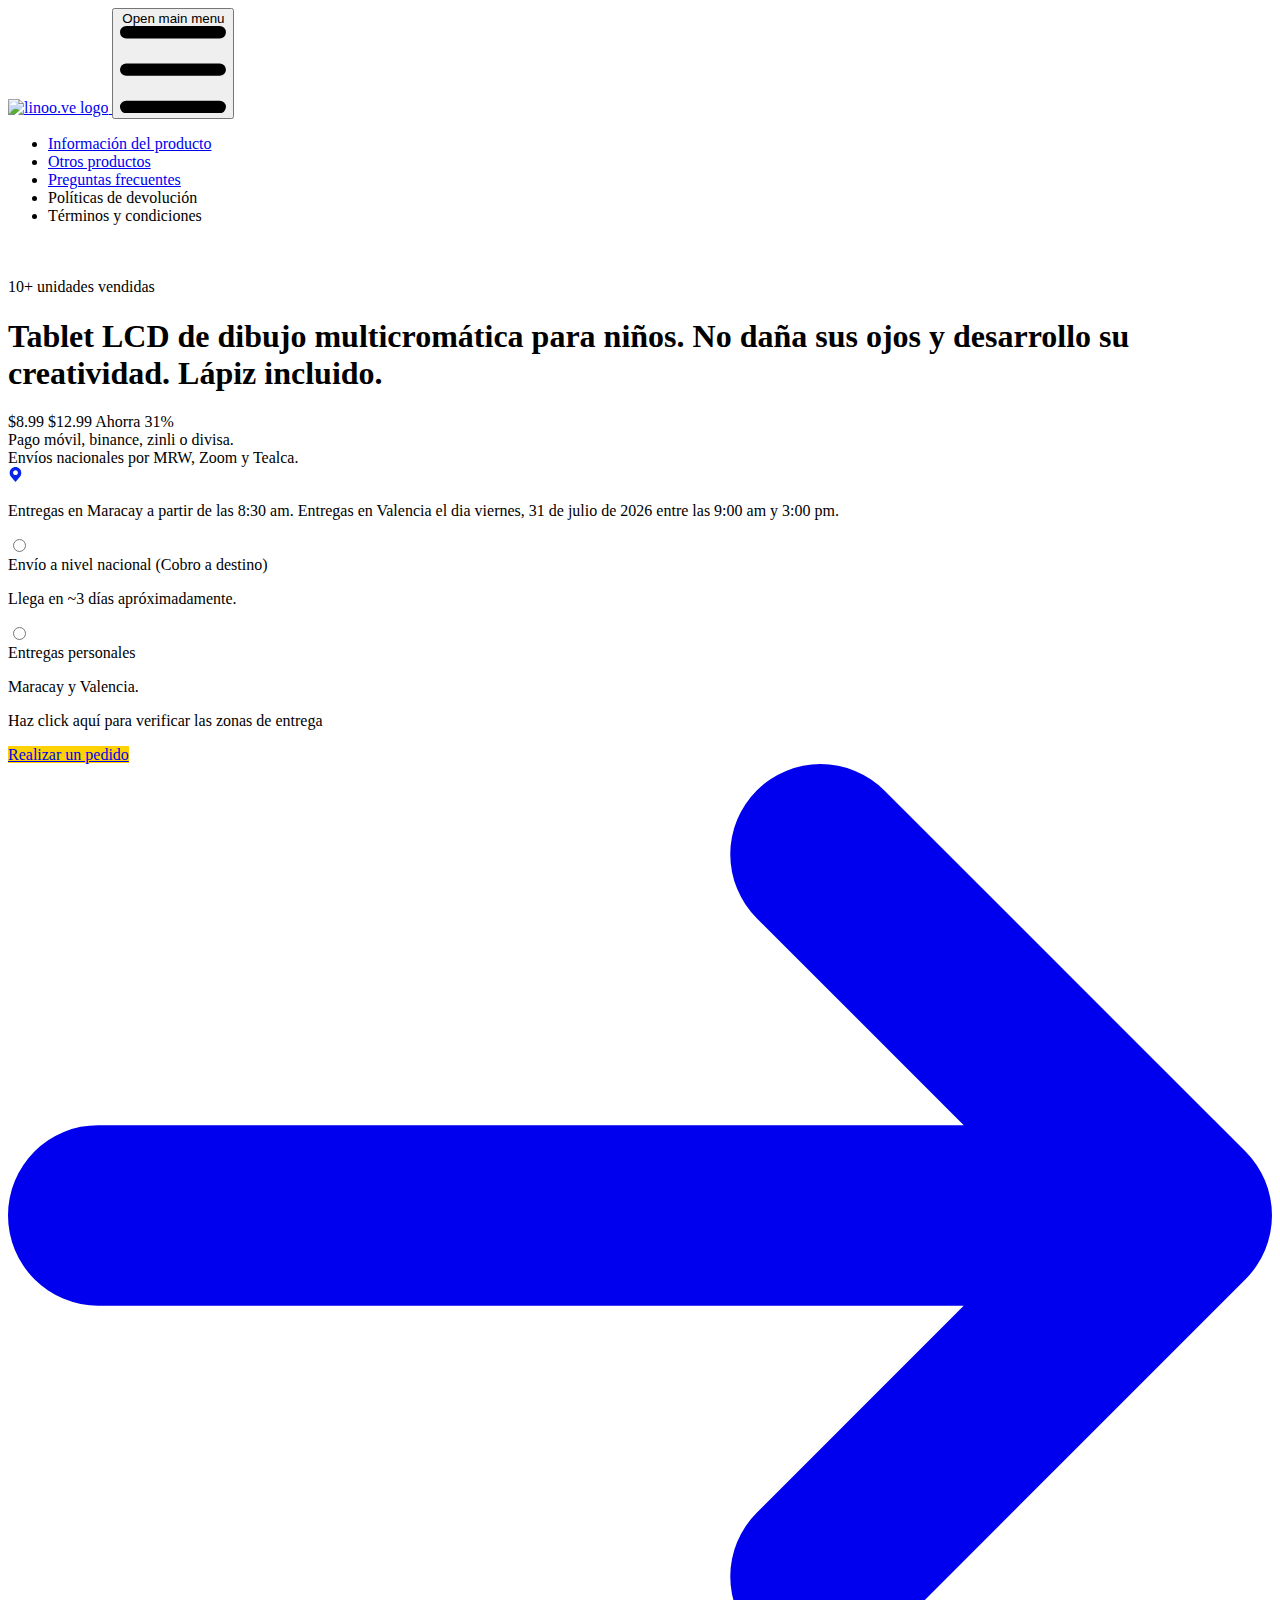
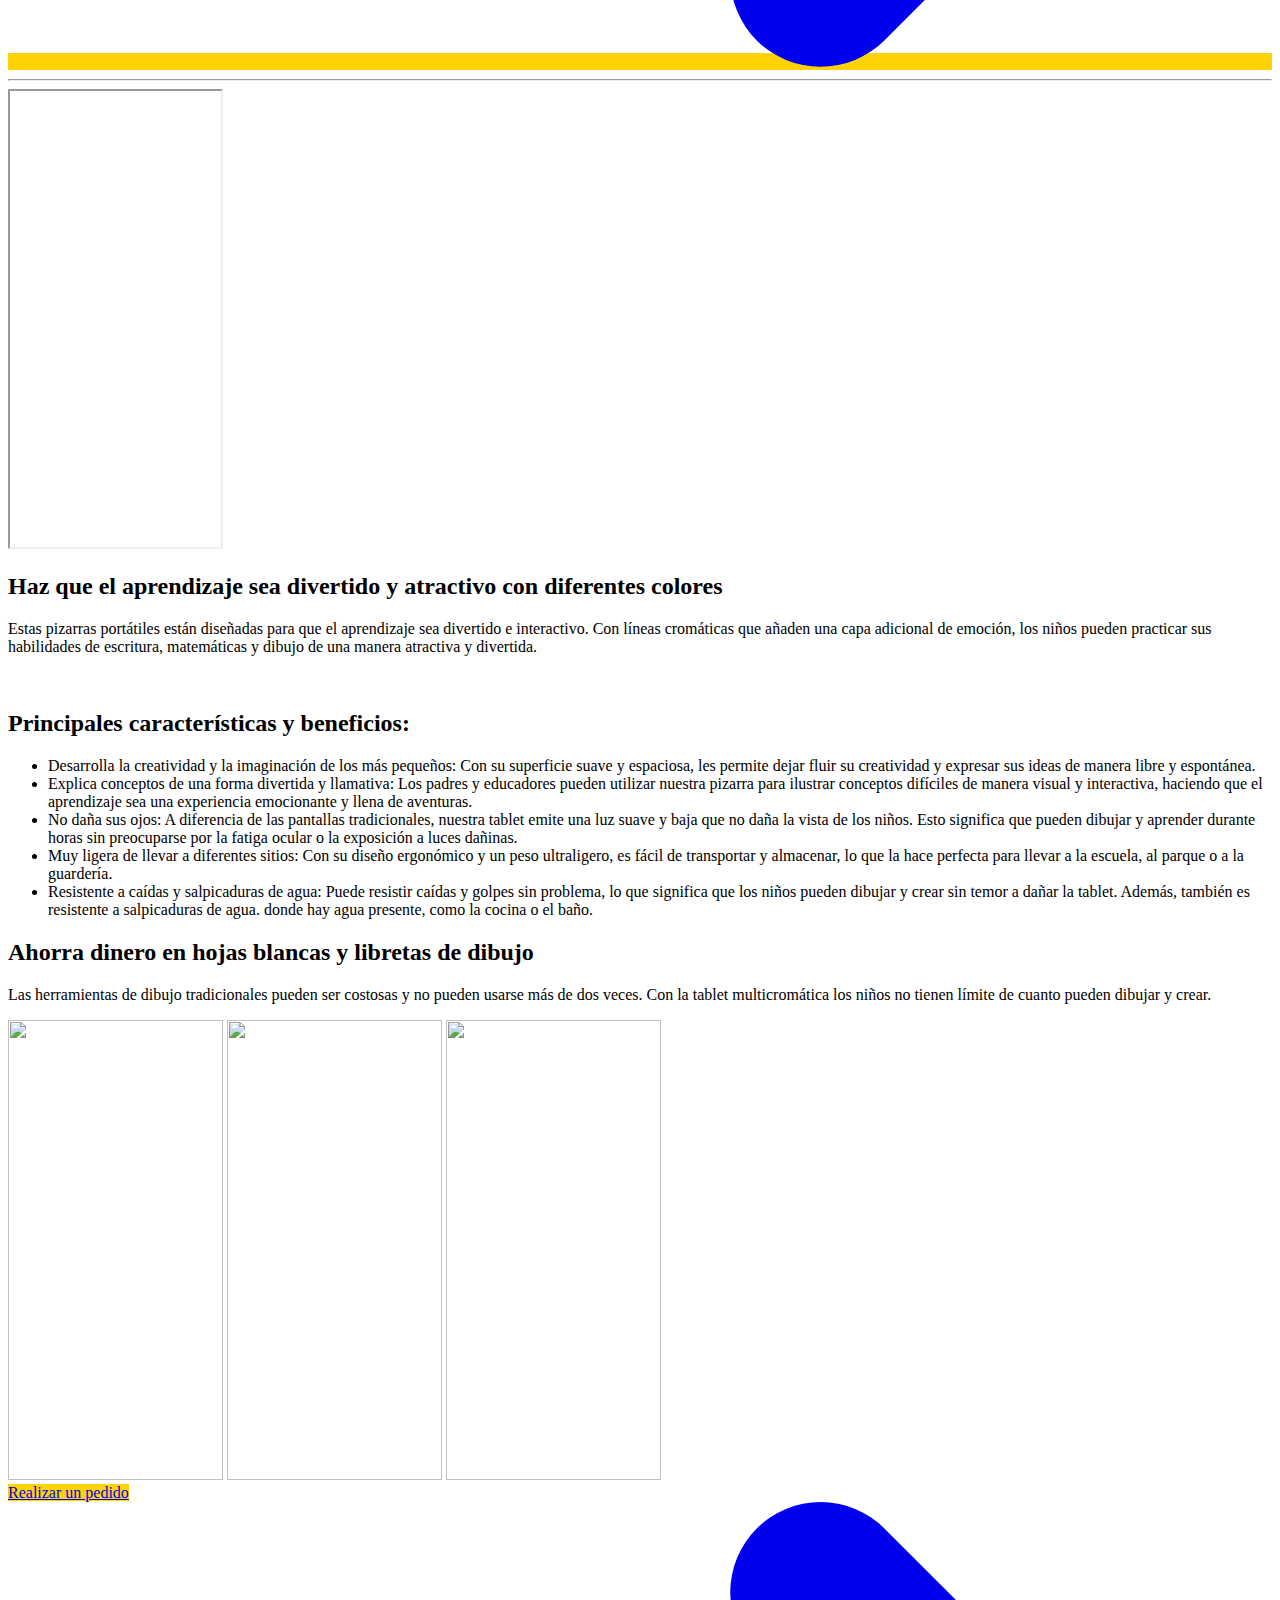
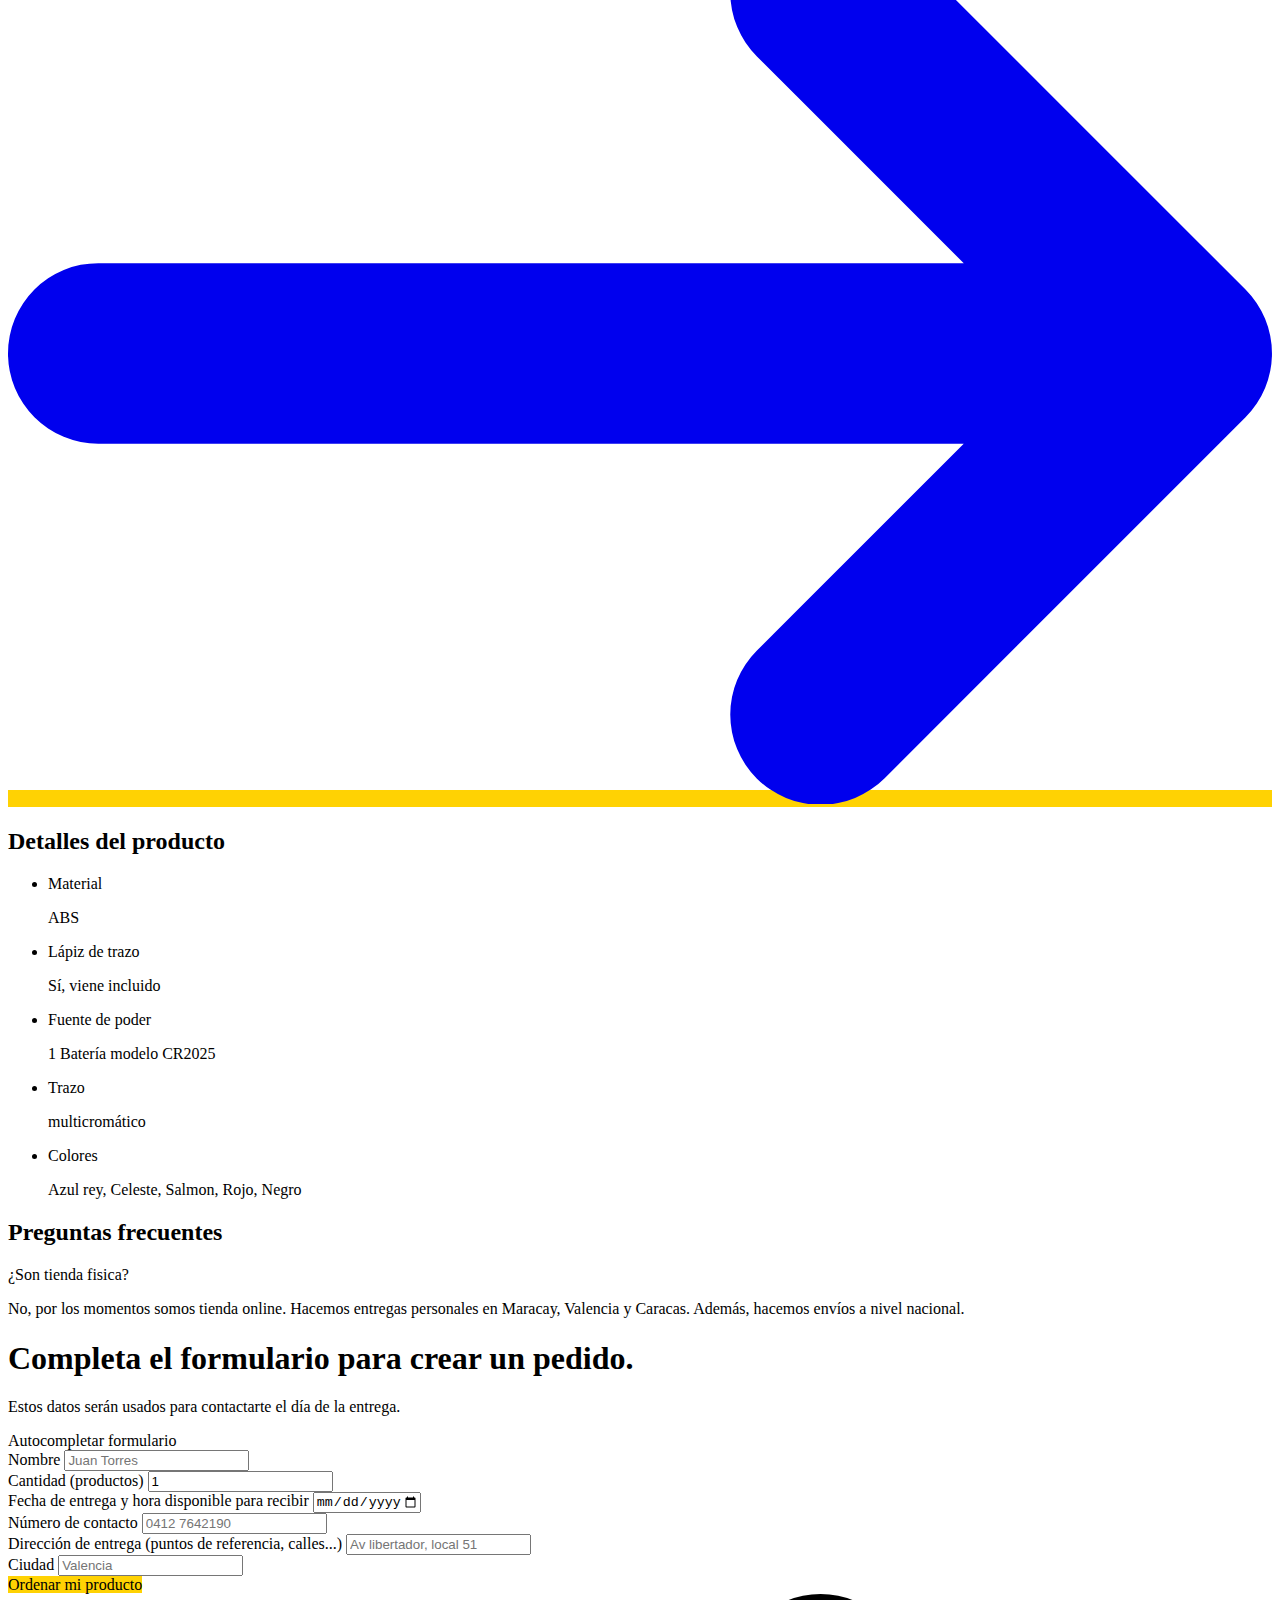
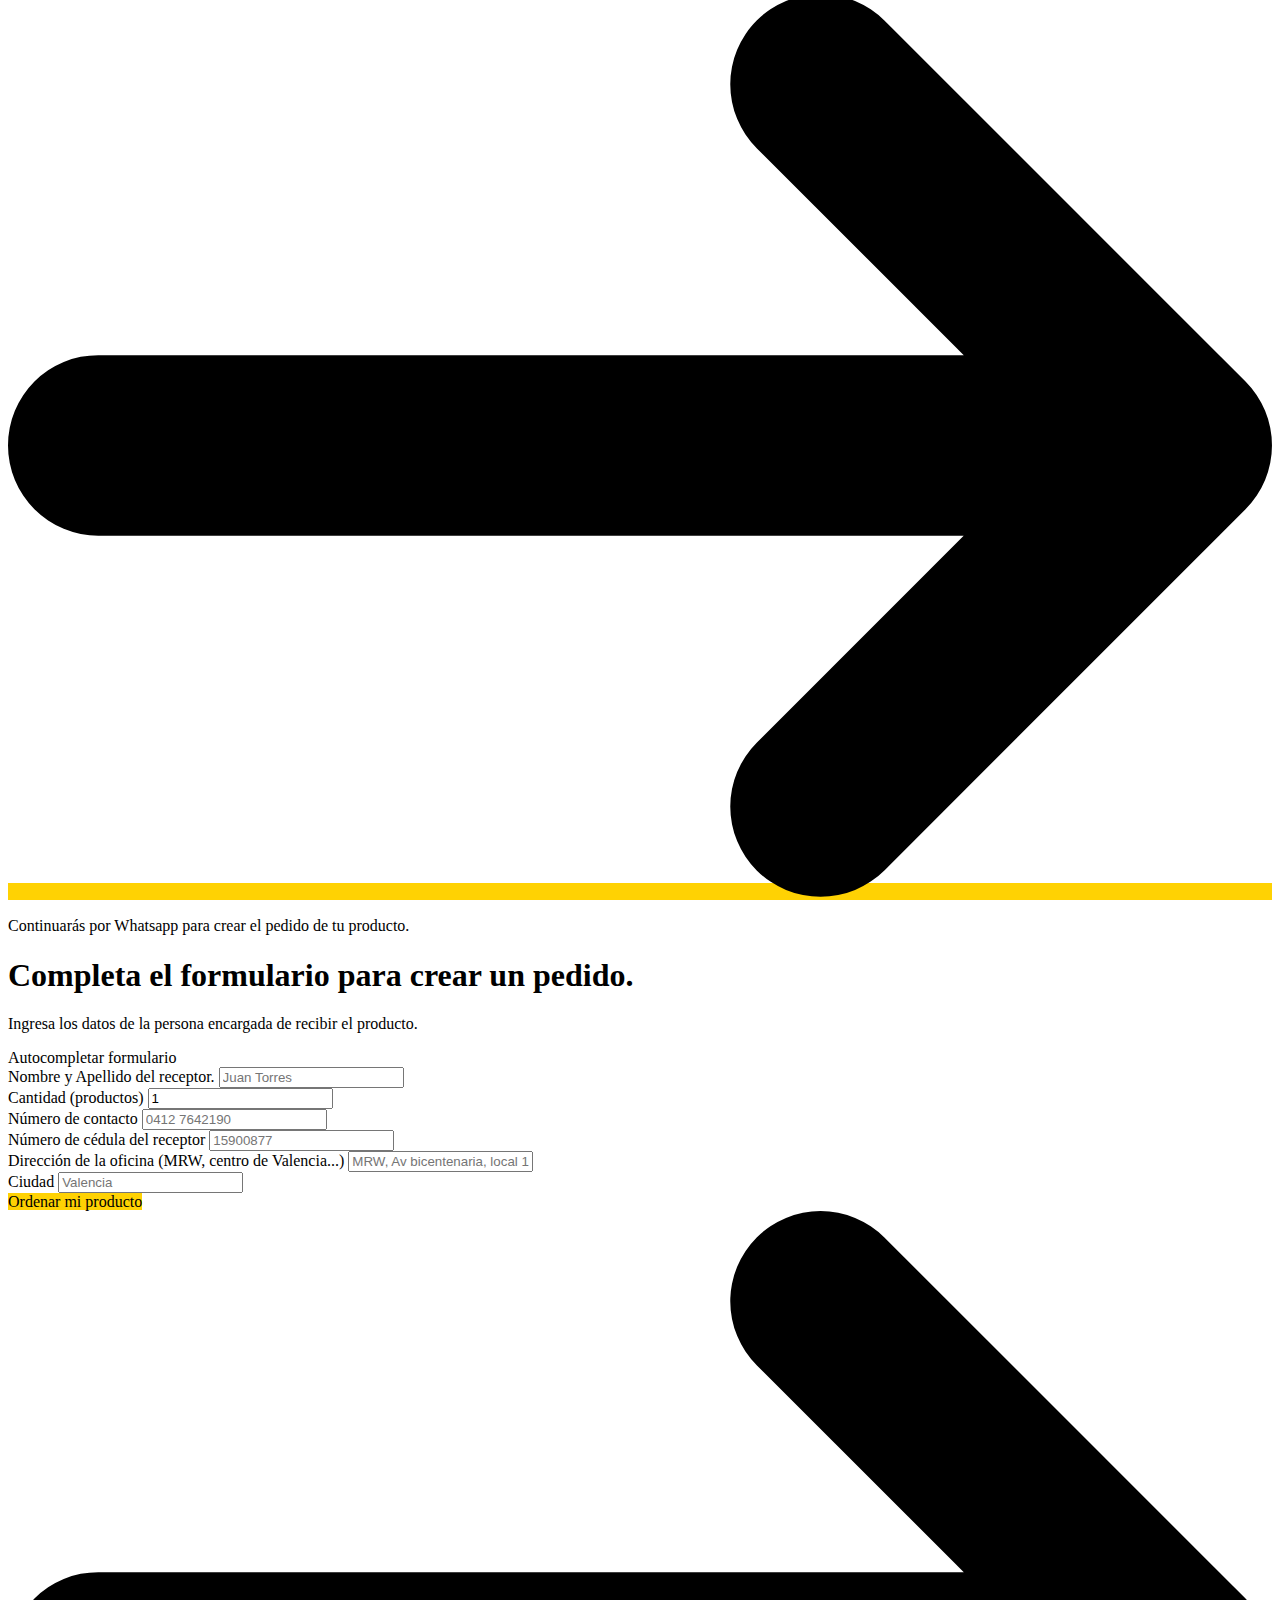
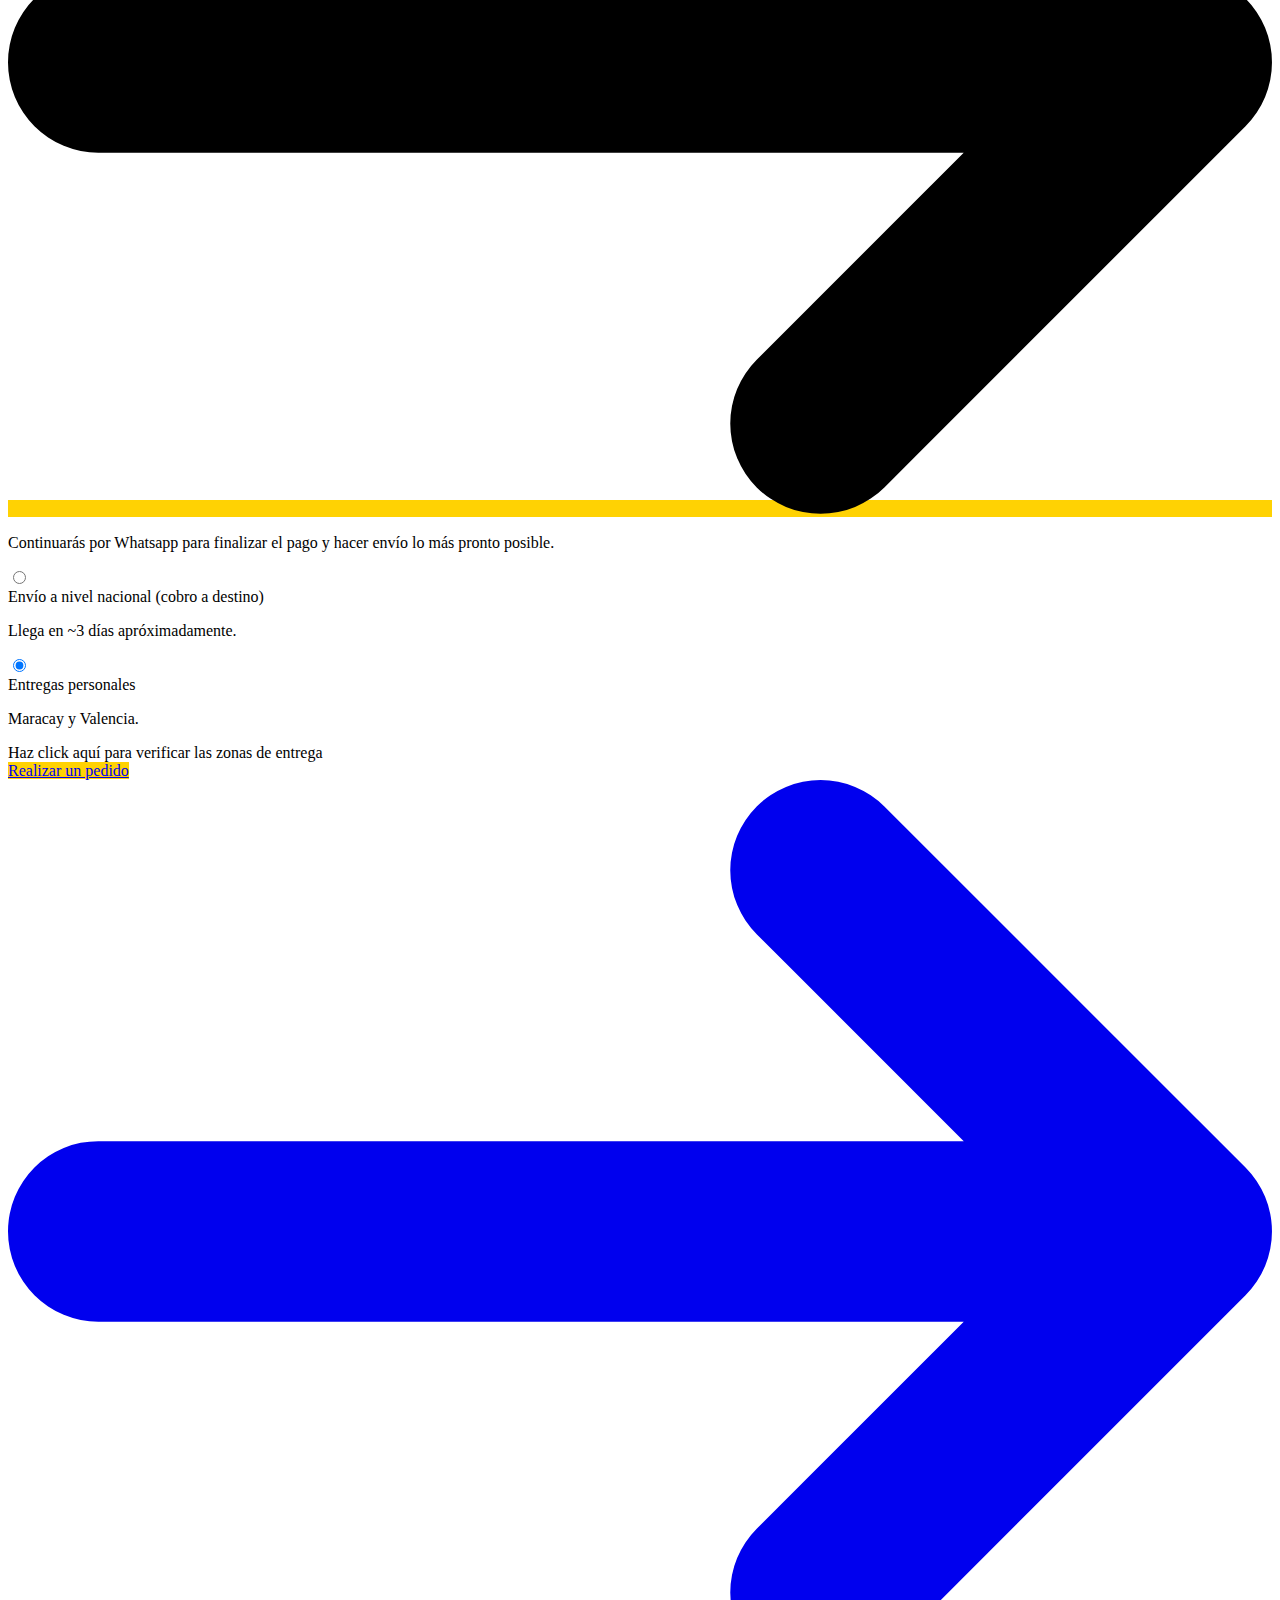
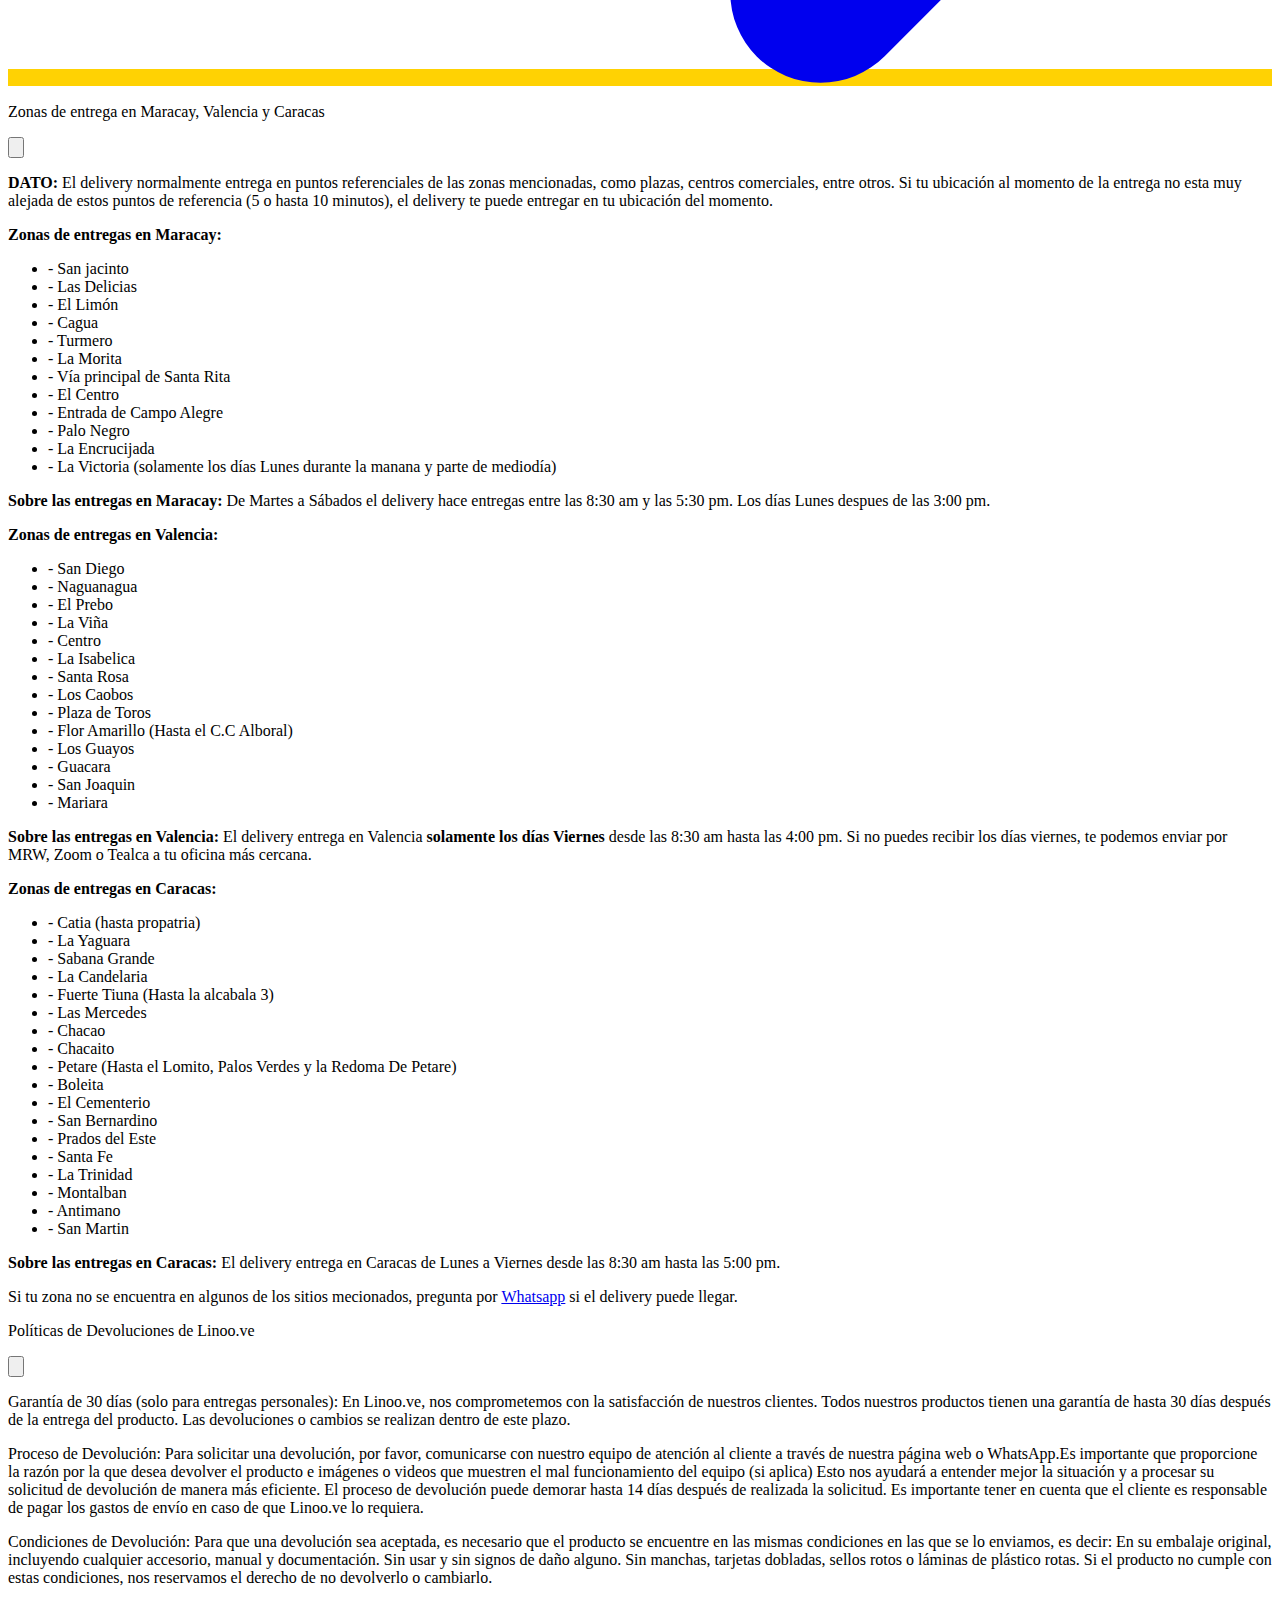
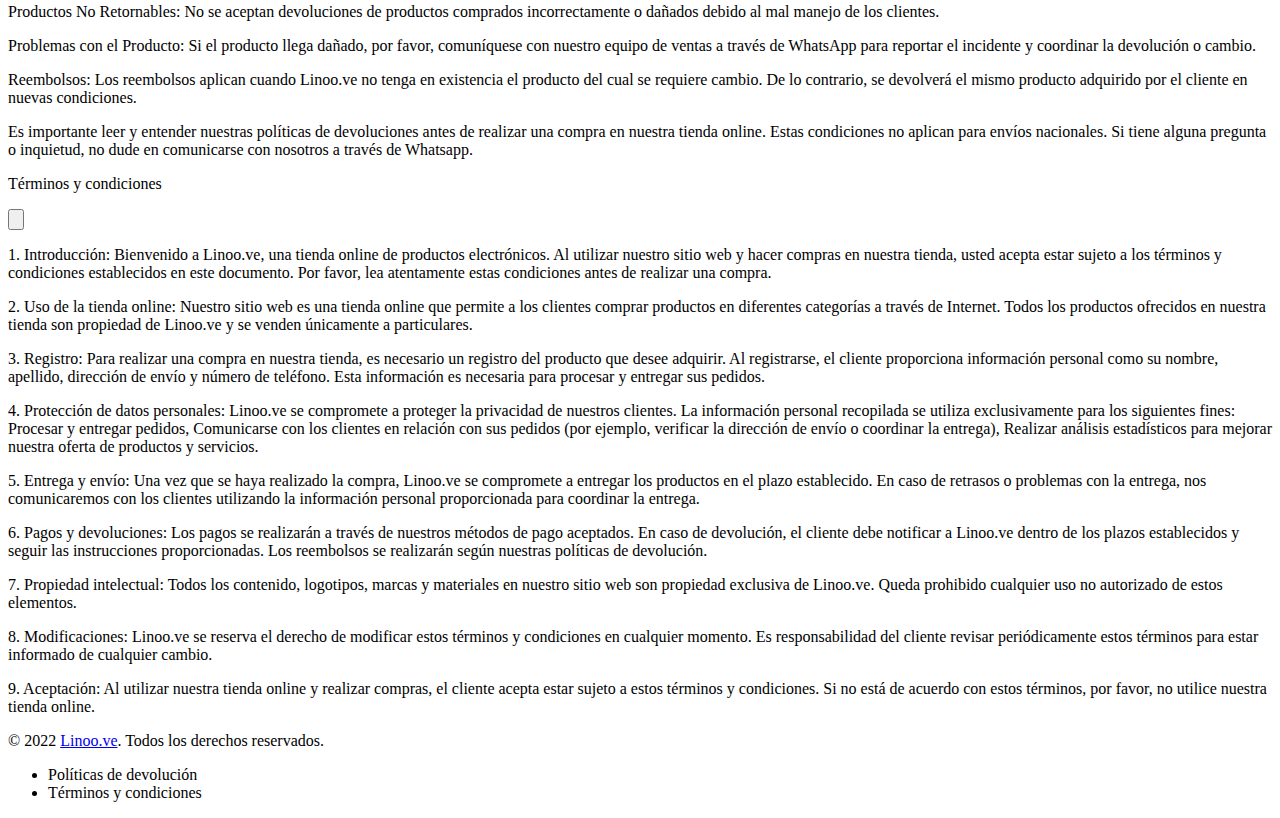
==== 553B3A04627B.html @ 32939218 "V1: Finished first working version of the website" ====
<!DOCTYPE html>
<html lang="en">
  <head>
    <meta charset="UTF-8" />
    <meta http-equiv="X-UA-Compatible" content="IE=edge" />
    <meta name="viewport" content="width=device-width, initial-scale=1.0" />
    <title>Linoo.ve | Tienda Online en Venezuela</title>

    <!--
    - google font link
  -->
    <link rel="preconnect" href="https://fonts.googleapis.com" />
    <link rel="preconnect" href="https://fonts.gstatic.com" crossorigin />
    <link
      href="https://fonts.googleapis.com/css2?family=Poppins:wght@300;400;500;600;700;800;900&display=swap"
      rel="stylesheet"
    />
    <link rel="stylesheet" href="assets/css/style.css" />
  </head>
  <body>
    <!-- Loading skeleton -->
    <div id="loading_skeleton">
      <div class="card">
        <div class="card-img skeleton"></div>
        <div class="card-body">
          <h2 class="card-title skeleton"></h2>
          <p class="card-intro skeleton"></p>
        </div>
      </div>
      <div class="card">
        <div class="card-img skeleton"></div>
        <div class="card-body">
          <h2 class="card-title skeleton"></h2>
          <p class="card-intro skeleton"></p>
        </div>
      </div>
      <div class="card">
        <div class="card-img skeleton"></div>
        <div class="card-body">
          <h2 class="card-title skeleton"></h2>
          <p class="card-intro skeleton"></p>
        </div>
      </div>
    </div>

    <!-- content to load -->
    <div style="visibility: hidden" id="main_content">
      <header>
        <nav class="bg-white border-gray-200 dark:bg-gray-900">
          <div
            class="max-w-screen-xl flex flex-wrap items-center justify-between mx-auto p-4"
          >
            <a href="/" class="flex items-center space-x-3 rtl:space-x-reverse">
              <img
                src="https://image.nostr.build/815aa6a9bd82ff61313967e029343bf6167cde45f6ab8e113321426bb2404acf.png"
                class="h-5"
                alt="linoo.ve logo"
              />
            </a>
            <button
              data-collapse-toggle="navbar-default"
              type="button"
              class="inline-flex items-center p-2 w-10 h-10 justify-center text-sm text-gray-500 rounded-lg md:hidden hover:bg-gray-100 focus:outline-none focus:ring-2 focus:ring-gray-200 dark:text-gray-400 dark:hover:bg-gray-700 dark:focus:ring-gray-600"
              aria-controls="navbar-default"
              aria-expanded="false"
            >
              <span class="sr-only">Open main menu</span>
              <svg
                class="w-5 h-5"
                aria-hidden="true"
                xmlns="http://www.w3.org/2000/svg"
                fill="none"
                viewBox="0 0 17 14"
              >
                <path
                  stroke="currentColor"
                  stroke-linecap="round"
                  stroke-linejoin="round"
                  stroke-width="2"
                  d="M1 1h15M1 7h15M1 13h15"
                />
              </svg>
            </button>
            <!-- Links -->
            <div class="hidden w-full md:block md:w-auto" id="navbar-default">
              <ul
                class="font-medium flex flex-col p-4 md:p-0 mt-4 border border-gray-100 rounded-lg bg-gray-50 md:flex-row md:space-x-1 rtl:space-x-reverse md:mt-0 md:border-0 md:bg-white dark:bg-gray-800 md:dark:bg-gray-900 dark:border-gray-700"
              >
                <li>
                  <a
                    href="#product_info_sec"
                    class="block py-2 px-3 text-gray-800 dark:text-white"
                    aria-current="page"
                    >Información del producto</a
                  >
                </li>
                <li>
                  <a
                    href="/"
                    class="block py-2 px-3 text-gray-800 dark:text-white"
                    aria-current="page"
                    >Otros productos</a
                  >
                </li>
                <li>
                  <a
                    href="#faq"
                    class="block py-2 px-3 text-gray-800 dark:text-white"
                    aria-current="page"
                    >Preguntas frecuentes</a
                  >
                </li>
                <li>
                  <a
                    data-modal-target="return_modal"
                    data-modal-toggle="return_modal"
                    class="cursor-pointer block py-2 px-3 text-gray-800 dark:text-white"
                    >Políticas de devolución</a
                  >
                </li>
                <li>
                  <a
                    data-modal-target="t&c_modal"
                    data-modal-toggle="t&c_modal"
                    class="cursor-pointer block py-2 px-3 text-gray-800 dark:text-white"
                    >Términos y condiciones</a
                  >
                </li>
              </ul>
            </div>
          </div>
        </nav>
      </header>

      <option id="product_page" value="tablet LCD para niños"></option>
      <div content>
        <!-- product cta -->
        <section
          class="max-w-screen-2xl mx-auto 2xl:px-0 py-4 bg-white md:py-16 dark:bg-gray-900 antialiased"
        >
          <div
            class="max-w-screen-xl flex flex-wrap justify-between px-4 mx-auto 2xl:px-0"
          >
            <!-- left column -->
            <div class="sm:w-full lg:w-7/12">
              <!-- Image gallery -->
              <div class="max-w-2xl">
                <img
                  loading="lazy"
                  class="h-auto max-w-full rounded-lg"
                  src="https://image.nostr.build/377d4da1457c7406453b9c664678e3c298edbe365f43183e2d780b6d4c8d3366.jpg"
                  alt=""
                />
              </div>

              <!-- Content -->
              <div class="mt-6 max-w-2xl space-y-2 sm:mt-8 lg:mt-6">
                <!-- units sold -->
                <span
                  class="bg-yellow-100 text-yellow-800 text-xs font-medium px-2.5 py-0.5 rounded-full dark:bg-yellow-900 dark:text-yellow-300"
                  >10+ unidades vendidas</span
                >
                <h1
                  class="text-xl font-semibold text-gray-900 sm:text-2xl dark:text-white"
                >
                  Tablet LCD de dibujo multicromática para niños. No daña sus
                  ojos y desarrollo su creatividad. Lápiz incluido.
                </h1>
                <!-- prices -->
                <div class="flex items-center justify-between" prices>
                  <div>
                    <span
                      class="text-2xl font-extrabold text-gray-900 dark:text-white"
                      >$8.99</span
                    >
                    <span
                      class="text-xs text-decoration-line: line-through text-gray-900 dark:text-white"
                      >$12.99</span
                    >
                    <span
                      class="bg-green-100 text-green-800 text-xs font-medium me-2 px-2.5 py-0.5 rounded dark:bg-green-900 dark:text-green-300"
                      >Ahorra 31%</span
                    >
                  </div>
                </div>
                <!-- payment methods -->
                <div>
                  <span
                    class="bg-indigo-100 text-indigo-800 text-xs font-medium me-2 px-2.5 py-0.5 rounded dark:bg-indigo-900 dark:text-indigo-300"
                    >Pago móvil, binance, zinli o divisa.</span
                  >
                </div>
                <!-- national shipping info -->
                <div class="flex">
                  <span
                    class="bg-blue-100 text-blue-800 text-xs font-medium me-2 px-2.5 py-0.5 rounded dark:bg-blue-900 dark:text-blue-300"
                    >Envíos nacionales por MRW, Zoom y Tealca.</span
                  >
                </div>
                <!-- delivery date -->
                <div class="flex">
                  <div class="mt-1">
                    <svg
                      xmlns="http://www.w3.org/2000/svg"
                      xmlns:xlink="http://www.w3.org/1999/xlink"
                      version="1.1"
                      width="15"
                      height="15"
                      viewBox="0 0 256 256"
                      xml:space="preserve"
                      class="mr-1"
                    >
                      <defs></defs>
                      <g
                        style="
                          stroke: none;
                          stroke-width: 0;
                          stroke-dasharray: none;
                          stroke-linecap: butt;
                          stroke-linejoin: miter;
                          stroke-miterlimit: 10;
                          fill: none;
                          fill-rule: nonzero;
                          opacity: 1;
                        "
                        transform="translate(1.4065934065934016 1.4065934065934016) scale(2.81 2.81)"
                      >
                        <path
                          d="M 45 0 C 25.463 0 9.625 15.838 9.625 35.375 c 0 8.722 3.171 16.693 8.404 22.861 L 45 90 l 26.97 -31.765 c 5.233 -6.167 8.404 -14.139 8.404 -22.861 C 80.375 15.838 64.537 0 45 0 z M 45 48.705 c -8.035 0 -14.548 -6.513 -14.548 -14.548 c 0 -8.035 6.513 -14.548 14.548 -14.548 s 14.548 6.513 14.548 14.548 C 59.548 42.192 53.035 48.705 45 48.705 z"
                          style="
                            stroke: none;
                            stroke-width: 1;
                            stroke-dasharray: none;
                            stroke-linecap: butt;
                            stroke-linejoin: miter;
                            stroke-miterlimit: 10;
                            fill: rgb(7, 37, 232);
                            fill-rule: nonzero;
                            opacity: 1;
                          "
                          transform=" matrix(1 0 0 1 0 0) "
                          stroke-linecap="round"
                        />
                      </g>
                    </svg>
                  </div>

                  <p class="text-blue-800 text-sm dark:text-white">
                    <span
                      id="delivery-msg"
                      ccs="false"
                      mcy="true"
                      val="true"
                    ></span>
                  </p>
                </div>

                <!-- delivery method -->
                <div
                  class="sm:hidden lg:flex lg:space-x-2"
                  id="delivery-method"
                >
                  <!-- national shipping -->
                  <div class="">
                    <div
                      class="rounded-lg border border-gray-200 bg-gray-50 p-4 ps-4 dark:border-gray-700 dark:bg-gray-800"
                    >
                      <div class="flex items-start">
                        <div class="flex h-5 items-center">
                          <input
                            id="national_shipping"
                            aria-describedby="dhl-text"
                            type="radio"
                            name="delivery-method"
                            value=""
                            class="h-4 w-4 border-gray-300 bg-white text-primary-600 focus:ring-2 focus:ring-primary-600 dark:border-gray-600 dark:bg-gray-700 dark:ring-offset-gray-800 dark:focus:ring-primary-600"
                            checked
                          />
                        </div>

                        <div class="ms-4 text-sm">
                          <label
                            for="dhl"
                            class="font-medium leading-none text-gray-900 dark:text-white"
                          >
                            Envío a nivel nacional (Cobro a destino)
                          </label>
                          <p
                            id="dhl-text"
                            class="mt-1 text-xs font-normal text-gray-500 dark:text-gray-400"
                          >
                            Llega en ~3 días apróximadamente.
                          </p>
                        </div>
                      </div>
                    </div>
                  </div>

                  <!-- personal delivery -->
                  <div class="">
                    <div
                      class="rounded-lg border border-gray-200 bg-gray-50 p-4 ps-4 dark:border-gray-700 dark:bg-gray-800"
                    >
                      <div class="flex items-start">
                        <div class="flex h-5 items-center">
                          <input
                            id="delivery_personal"
                            aria-describedby="dhl-text"
                            type="radio"
                            name="delivery-method"
                            value=""
                            class="h-4 w-4 border-gray-300 bg-white text-primary-600 focus:ring-2 focus:ring-primary-600 dark:border-gray-600 dark:bg-gray-700 dark:ring-offset-gray-800 dark:focus:ring-primary-600"
                            checked
                          />
                        </div>

                        <div class="ms-4 text-sm">
                          <label
                            for="dhl"
                            class="font-medium leading-none text-gray-900 dark:text-white"
                          >
                            Entregas personales
                          </label>
                          <p
                            id="dhl-text"
                            class="mt-1 text-xs font-normal text-gray-500 dark:text-gray-400"
                          >
                            Maracay y Valencia.
                          </p>
                        </div>
                      </div>
                    </div>
                  </div>
                </div>

                <!-- verify places of delivery desktop -->
                <div class="sm:hidden lg:block">
                  <p
                    id="verify_place_delivery_lg"
                    data-modal-target="places_modal"
                    data-modal-toggle="places_modal"
                    class="text-xs underline cursor-pointer text-gray-800 dark:text-gray-800"
                  >
                    Haz click aquí para verificar las zonas de entrega
                  </p>
                </div>

                <!-- button to order now -->
                <div class="sm:hidden">
                  <a
                    href="#order_form"
                    style="background-color: #ffd203"
                    class="flex items-center justify-center rounded-lg text-sm font-medium text-black px-4 py-2 md:ms-1 md:inline-flex dark:text-black hover:underline"
                    >Realizar un pedido
                    <svg
                      class="w-3 h-3 ms-2 rtl:rotate-180"
                      aria-hidden="true"
                      xmlns="http://www.w3.org/2000/svg"
                      fill="none"
                      viewBox="0 0 14 10"
                    >
                      <path
                        stroke="currentColor"
                        stroke-linecap="round"
                        stroke-linejoin="round"
                        stroke-width="2"
                        d="M1 5h12m0 0L9 1m4 4L9 9"
                      /></svg
                  ></a>
                </div>

                <hr class="my-6 md:my-8 border-gray-200 dark:border-gray-800" />
              </div>

              <!-- product information -->
              <section
                class="bg-white py-4 antialiased dark:bg-gray-900 md:py-16"
                id="product_info_sec"
              >
                <div class="mx-auto max-w-screen-xl 2xl:px-0">
                  <div class="max-w-2xl">
                    <!-- tiktok videos -->
                    <div class="flex overflow-x-scroll space-x-4">
                      <iframe
                        width="215"
                        height="460"
                        class="rounded-lg"
                        loding="lazy"
                        src="https://www.tiktok.com/player/v1/7393881415336725765?rel=0&music_info=0&description=0"
                        title="Short video"
                      ></iframe>
                    </div>

                    <!-- Text product description -->
                    <div class="mx-auto max-w-2xl mt-10 space-y-6">
                      <!-- Headlines + text -->
                      <div class="mx-auto max-w-3xl space-y-2">
                        <h2 class="text-xl font-bold text-gray-700">
                          Haz que el aprendizaje sea divertido y atractivo con
                          diferentes colores
                        </h2>
                        <p
                          class="text-sm font-normal text-gray-500 dark:text-gray-400"
                        >
                          Estas pizarras portátiles están diseñadas para que el
                          aprendizaje sea divertido e interactivo. Con líneas
                          cromáticas que añaden una capa adicional de emoción,
                          los niños pueden practicar sus habilidades de
                          escritura, matemáticas y dibujo de una manera
                          atractiva y divertida.
                        </p>
                      </div>
                    </div>

                    <!-- Image gallery Benefits -->
                    <div class="max-w-2xl mt-10">
                      <img
                        loading="lazy"
                        class="h-auto max-w-full rounded-lg"
                        src="https://image.nostr.build/92e7de16c30479c692274e3b06d8abaa298f2f2a2c09a4761204ac03b84ae053.jpg"
                        alt=""
                      />
                    </div>

                    <!-- Benefits -->
                    <div class="mt-10 space-y-6">
                      <!-- title benefits -->
                      <h2 class="text-xl font-bold text-gray-700">
                        Principales características y beneficios:
                      </h2>

                      <!-- list benefits -->
                      <ul
                        class="list-outside list-disc space-y-4 pl-4 text-sm font-normal text-gray-500 dark:text-gray-400"
                      >
                        <li>
                          <span
                            class="font-semibold text-gray-700 dark:text-white"
                          >
                            Desarrolla la creatividad y la imaginación de los
                            más pequeños:
                          </span>
                          Con su superficie suave y espaciosa, les permite dejar
                          fluir su creatividad y expresar sus ideas de manera
                          libre y espontánea.
                        </li>
                        <li>
                          <span
                            class="font-semibold text-gray-700 dark:text-white"
                          >
                            Explica conceptos de una forma divertida y
                            llamativa:
                          </span>
                          Los padres y educadores pueden utilizar nuestra
                          pizarra para ilustrar conceptos difíciles de manera
                          visual y interactiva, haciendo que el aprendizaje sea
                          una experiencia emocionante y llena de aventuras.
                        </li>
                        <li>
                          <span
                            class="font-semibold text-gray-700 dark:text-white"
                          >
                            No daña sus ojos:
                          </span>
                          A diferencia de las pantallas tradicionales, nuestra
                          tablet emite una luz suave y baja que no daña la vista
                          de los niños. Esto significa que pueden dibujar y
                          aprender durante horas sin preocuparse por la fatiga
                          ocular o la exposición a luces dañinas.
                        </li>
                        <li>
                          <span
                            class="font-semibold text-gray-700 dark:text-white"
                          >
                            Muy ligera de llevar a diferentes sitios:
                          </span>
                          Con su diseño ergonómico y un peso ultraligero, es
                          fácil de transportar y almacenar, lo que la hace
                          perfecta para llevar a la escuela, al parque o a la
                          guardería.
                        </li>
                        <li>
                          <span
                            class="font-semibold text-gray-700 dark:text-white"
                          >
                            Resistente a caídas y salpicaduras de agua:
                          </span>
                          Puede resistir caídas y golpes sin problema, lo que
                          significa que los niños pueden dibujar y crear sin
                          temor a dañar la tablet. Además, también es resistente
                          a salpicaduras de agua. donde hay agua presente, como
                          la cocina o el baño.
                        </li>
                      </ul>
                    </div>

                    <!-- Headlines + text -->
                    <div class="mx-auto max-w-3xl mt-10 space-y-2">
                      <h2 class="text-xl font-bold text-gray-700">
                        Ahorra dinero en hojas blancas y libretas de dibujo
                      </h2>
                      <p
                        class="text-sm font-normal text-gray-500 dark:text-gray-400"
                      >
                        Las herramientas de dibujo tradicionales pueden ser
                        costosas y no pueden usarse más de dos veces. Con la
                        tablet multicromática los niños no tienen límite de
                        cuanto pueden dibujar y crear.
                      </p>
                    </div>

                    <!-- Real product pictures -->
                    <div class="flex overflow-x-scroll space-x-4 mt-10">
                      <img
                        width="215"
                        height="460"
                        loading="lazy"
                        class="rounded-lg"
                        src="https://image.nostr.build/4babc30a431d8e72bc35ecbed77f71e8ae44e7c3f80e32b12447a7f91a39080f.jpg"
                        alt=""
                      />
                      <img
                        width="215"
                        height="460"
                        loading="lazy"
                        class="rounded-lg"
                        src="https://image.nostr.build/af7f2352be2171596c44f0f5bc517ee6cda45b7a11b89d8eaa518cfa2d8fb795.jpg"
                        alt=""
                      />
                      <img
                        width="215"
                        height="460"
                        loading="lazy"
                        class="rounded-lg"
                        src="https://image.nostr.build/77d7ea98694648a19c69463325f24e4bcd0b7f65554471e06be2a14f62e2906a.jpg"
                        alt=""
                      />
                    </div>

                    <!-- button to order now -->
                    <div class="mt-10">
                      <a
                        href="#order_form"
                        style="background-color: #ffd203"
                        class="flex items-center justify-center rounded-lg text-sm font-medium text-black px-4 py-2 md:inline-flex dark:text-black hover:underline"
                        >Realizar un pedido
                        <svg
                          class="w-3 h-3 ms-2 rtl:rotate-180"
                          aria-hidden="true"
                          xmlns="http://www.w3.org/2000/svg"
                          fill="none"
                          viewBox="0 0 14 10"
                        >
                          <path
                            stroke="currentColor"
                            stroke-linecap="round"
                            stroke-linejoin="round"
                            stroke-width="2"
                            d="M1 5h12m0 0L9 1m4 4L9 9"
                          /></svg
                      ></a>
                    </div>

                    <!-- Product technical especifications -->
                    <div class="mt-10">
                      <h2 class="text-xl font-bold text-gray-700">
                        Detalles del producto
                      </h2>
                      <ul
                        class="divide-y divide-gray-200 text-sm font-normal text-gray-500 dark:text-gray-400 dark:divide-gray-700"
                      >
                        <li class="py-2">
                          <p
                            class="font-semibold text-gray-700 dark:text-white"
                          >
                            Material
                          </p>
                          ABS
                        </li>
                        <li class="py-2">
                          <p
                            class="font-semibold text-gray-700 dark:text-white"
                          >
                            Lápiz de trazo
                          </p>
                          Sí, viene incluido
                        </li>
                        <li class="py-2">
                          <p
                            class="font-semibold text-gray-700 dark:text-white"
                          >
                            Fuente de poder
                          </p>
                          1 Batería modelo CR2025
                        </li>
                        <li class="py-2">
                          <p
                            class="font-semibold text-gray-700 dark:text-white"
                          >
                            Trazo
                          </p>
                          multicromático
                        </li>
                        <li class="py-2">
                          <p
                            class="font-semibold text-gray-700 dark:text-white"
                          >
                            Colores
                          </p>
                          Azul rey, Celeste, Salmon, Rojo, Negro
                        </li>
                      </ul>
                    </div>
                  </div>
                </div>
              </section>

              <!-- FAQs -->
              <section
                class="bg-white py-4 antialiased dark:bg-gray-900 md:py-16"
                id="faq"
              >
                <div class="mx-auto max-w-screen-xl 2xl:px-0">
                  <div class="max-w-2xl space-y-4">
                    <h2
                      class="text-xl font-semibold text-gray-700 dark:text-white sm:text-2xl"
                    >
                      Preguntas frecuentes
                    </h2>

                    <div class="mx-auto max-w-2xl space-y-2">
                      <p
                        class="text-base font-bold text-gray-500 dark:text-gray-400"
                      >
                        ¿Son tienda fisica?
                      </p>
                      <p
                        class="text-sm font-normal text-gray-500 dark:text-gray-400"
                      >
                        No, por los momentos somos tienda online. Hacemos
                        entregas personales en Maracay, Valencia y Caracas.
                        Además, hacemos envíos a nivel nacional.
                      </p>
                    </div>
                  </div>
                </div>
              </section>
            </div>

            <!-- right column -->
            <div class="sm:w-full lg:w-5/12" id="order_form">
              <!-- form delivery -->
              <div class="mt-6" id="form_delivery">
                <section>
                  <div
                    class="w-full bg-white rounded-lg shadow dark:border md:mt-0 sm:max-w-md xl:p-0 dark:bg-gray-800 dark:border-gray-700"
                  >
                    <div class="p-6 space-y-4 md:space-y-6 sm:p-8">
                      <div class="space-y-1">
                        <h1
                          class="text-xl font-bold leading-tight tracking-tight text-gray-900 md:text-2xl dark:text-white"
                        >
                          Completa el formulario para crear un pedido.
                        </h1>
                        <p class="text-sm text-gray-500 dark:text-gray-300">
                          Estos datos serán usados para contactarte el día de la
                          entrega.
                        </p>

                        <!-- Fill form with last values used -->
                        <div>
                          <div id="autofill_delivery" class="hidden">
                            <a
                              class="bg-blue-100 hover:bg-blue-200 text-blue-800 text-xs font-semibold me-2 px-2.5 py-0.5 rounded dark:bg-gray-700 dark:text-blue-400 border border-blue-400 inline-flex items-center justify-center"
                              >Autocompletar formulario</a
                            >
                          </div>
                        </div>
                      </div>

                      <form class="space-y-4 md:space-y-6" action="#">
                        <div>
                          <label
                            for="name_delivery"
                            class="block mb-2 text-sm font-medium text-gray-900 dark:text-white"
                            >Nombre</label
                          >
                          <input
                            type="text"
                            name="text"
                            id="name_delivery"
                            class="bg-gray-50 border border-gray-300 text-gray-900 text-sm rounded-lg focus:ring-primary-600 focus:border-primary-600 block w-full p-2.5 dark:bg-gray-700 dark:border-gray-600 dark:placeholder-gray-400 dark:text-white dark:focus:ring-blue-500 dark:focus:border-blue-500"
                            placeholder="Juan Torres"
                            required=""
                          />
                        </div>
                        <div>
                          <label
                            for="quantity_delivery"
                            class="block mb-2 text-sm font-medium text-gray-900 dark:text-white"
                            >Cantidad (productos)</label
                          >
                          <input
                            type="number"
                            name="quantity"
                            id="quantity_delivery"
                            placeholder="2"
                            value="1"
                            required
                            class="bg-gray-50 border border-gray-300 text-gray-900 text-sm rounded-lg focus:ring-primary-600 focus:border-primary-600 block w-full p-2.5 dark:bg-gray-700 dark:border-gray-600 dark:placeholder-gray-400 dark:text-white dark:focus:ring-blue-500 dark:focus:border-blue-500"
                          />
                        </div>

                        <div>
                          <label
                            for="shipping_date"
                            class="block mb-2 text-sm font-medium text-gray-900 dark:text-white"
                            >Fecha de entrega y hora disponible para
                            recibir</label
                          >
                          <input
                            type="date"
                            id="shipping_date"
                            name="fecha de entrega"
                            required
                            class="bg-gray-50 border border-gray-300 text-gray-900 text-sm rounded-lg focus:ring-primary-600 focus:border-primary-600 block w-full p-2.5 dark:bg-gray-700 dark:border-gray-600 dark:placeholder-gray-400 dark:text-white dark:focus:ring-blue-500 dark:focus:border-blue-500"
                          />
                        </div>

                        <div>
                          <label
                            for="contact_delivery"
                            class="block mb-2 text-sm font-medium text-gray-900 dark:text-white"
                            >Número de contacto</label
                          >
                          <input
                            type="number"
                            name="contact"
                            id="contact_delivery"
                            placeholder="0412 7642190"
                            class="bg-gray-50 border border-gray-300 text-gray-900 text-sm rounded-lg focus:ring-primary-600 focus:border-primary-600 block w-full p-2.5 dark:bg-gray-700 dark:border-gray-600 dark:placeholder-gray-400 dark:text-white dark:focus:ring-blue-500 dark:focus:border-blue-500"
                            required=""
                          />
                        </div>
                        <div>
                          <label
                            for="address_delivery"
                            class="block mb-2 text-sm font-medium text-gray-900 dark:text-white"
                            >Dirección de entrega (puntos de referencia,
                            calles...)</label
                          >
                          <input
                            type="text"
                            name="address"
                            id="address_delivery"
                            class="bg-gray-50 border border-gray-300 text-gray-900 text-sm rounded-lg focus:ring-primary-600 focus:border-primary-600 block w-full p-2.5 dark:bg-gray-700 dark:border-gray-600 dark:placeholder-gray-400 dark:text-white dark:focus:ring-blue-500 dark:focus:border-blue-500"
                            placeholder="Av libertador, local 51"
                            required=""
                          />
                        </div>
                        <div>
                          <label
                            for="city_delivery"
                            class="block mb-2 text-sm font-medium text-gray-900 dark:text-white"
                            >Ciudad</label
                          >
                          <input
                            type="text"
                            name="city"
                            id="city_delivery"
                            class="bg-gray-50 border border-gray-300 text-gray-900 text-sm rounded-lg focus:ring-primary-600 focus:border-primary-600 block w-full p-2.5 dark:bg-gray-700 dark:border-gray-600 dark:placeholder-gray-400 dark:text-white dark:focus:ring-blue-500 dark:focus:border-blue-500"
                            placeholder="Valencia"
                            required=""
                          />
                        </div>
                        <div class="flex items-start">
                          <div class="ml-3 text-sm"></div>
                        </div>
                        <!-- button to order now -->
                        <div>
                          <a
                            id="order_delivery"
                            style="background-color: #ffd203"
                            class="flex items-center justify-center rounded-lg text-sm font-medium text-black px-4 py-2 md:ms-1 md:inline-flex dark:text-black hover:underline"
                            >Ordenar mi producto
                            <svg
                              class="w-3 h-3 ms-2 rtl:rotate-180"
                              aria-hidden="true"
                              xmlns="http://www.w3.org/2000/svg"
                              fill="none"
                              viewBox="0 0 14 10"
                            >
                              <path
                                stroke="currentColor"
                                stroke-linecap="round"
                                stroke-linejoin="round"
                                stroke-width="2"
                                d="M1 5h12m0 0L9 1m4 4L9 9"
                              /></svg
                          ></a>
                        </div>

                        <p class="text-xs text-gray-500 dark:text-gray-300">
                          Continuarás por Whatsapp para crear el pedido de tu
                          producto.
                        </p>
                      </form>
                    </div>
                  </div>
                </section>
              </div>

              <!-- form national shipping -->
              <div class="mt-6 hidden" id="form_national">
                <section>
                  <div
                    class="w-full bg-white rounded-lg shadow dark:border md:mt-0 sm:max-w-md xl:p-0 dark:bg-gray-800 dark:border-gray-700"
                  >
                    <div class="p-6 space-y-4 md:space-y-6 sm:p-8">
                      <div class="space-y-1">
                        <h1
                          class="text-xl font-bold leading-tight tracking-tight text-gray-900 md:text-2xl dark:text-white"
                        >
                          Completa el formulario para crear un pedido.
                        </h1>
                        <p class="text-sm text-gray-500 dark:text-gray-300">
                          Ingresa los datos de la persona encargada de recibir
                          el producto.
                        </p>
                        <!-- Fill form with last values used -->
                        <div>
                          <div id="autofill_shipping" class="hidden">
                            <a
                              class="bg-blue-100 hover:bg-blue-200 text-blue-800 text-xs font-semibold me-2 px-2.5 py-0.5 rounded dark:bg-gray-700 dark:text-blue-400 border border-blue-400 inline-flex items-center justify-center"
                              >Autocompletar formulario</a
                            >
                          </div>
                        </div>
                      </div>

                      <form class="space-y-4 md:space-y-6" action="#">
                        <div>
                          <label
                            for="name_shipping"
                            class="block mb-2 text-sm font-medium text-gray-900 dark:text-white"
                            >Nombre y Apellido del receptor.</label
                          >
                          <input
                            type="text"
                            name="text"
                            id="name_shipping"
                            class="bg-gray-50 border border-gray-300 text-gray-900 text-sm rounded-lg focus:ring-primary-600 focus:border-primary-600 block w-full p-2.5 dark:bg-gray-700 dark:border-gray-600 dark:placeholder-gray-400 dark:text-white dark:focus:ring-blue-500 dark:focus:border-blue-500"
                            placeholder="Juan Torres"
                            required=""
                          />
                        </div>
                        <div>
                          <label
                            for="quantity_shipping"
                            class="block mb-2 text-sm font-medium text-gray-900 dark:text-white"
                            >Cantidad (productos)</label
                          >
                          <input
                            type="number"
                            name="quantity_shipping"
                            id="quantity_shipping"
                            value="1"
                            placeholder="2"
                            class="bg-gray-50 border border-gray-300 text-gray-900 text-sm rounded-lg focus:ring-primary-600 focus:border-primary-600 block w-full p-2.5 dark:bg-gray-700 dark:border-gray-600 dark:placeholder-gray-400 dark:text-white dark:focus:ring-blue-500 dark:focus:border-blue-500"
                          />
                        </div>
                        <div>
                          <label
                            for="contact_shipping"
                            class="block mb-2 text-sm font-medium text-gray-900 dark:text-white"
                            >Número de contacto</label
                          >
                          <input
                            type="number"
                            name="contact"
                            id="contact_shipping"
                            placeholder="0412 7642190"
                            class="bg-gray-50 border border-gray-300 text-gray-900 text-sm rounded-lg focus:ring-primary-600 focus:border-primary-600 block w-full p-2.5 dark:bg-gray-700 dark:border-gray-600 dark:placeholder-gray-400 dark:text-white dark:focus:ring-blue-500 dark:focus:border-blue-500"
                            required=""
                          />
                        </div>
                        <div>
                          <label
                            for="ci"
                            class="block mb-2 text-sm font-medium text-gray-900 dark:text-white"
                            >Número de cédula del receptor</label
                          >
                          <input
                            type="number"
                            name="contact"
                            id="ci"
                            placeholder="15900877"
                            class="bg-gray-50 border border-gray-300 text-gray-900 text-sm rounded-lg focus:ring-primary-600 focus:border-primary-600 block w-full p-2.5 dark:bg-gray-700 dark:border-gray-600 dark:placeholder-gray-400 dark:text-white dark:focus:ring-blue-500 dark:focus:border-blue-500"
                            required=""
                          />
                        </div>
                        <div>
                          <label
                            for="address_shipping"
                            class="block mb-2 text-sm font-medium text-gray-900 dark:text-white"
                            >Dirección de la oficina (MRW, centro de
                            Valencia...)</label
                          >
                          <input
                            type="text"
                            name="address"
                            id="address_shipping"
                            class="bg-gray-50 border border-gray-300 text-gray-900 text-sm rounded-lg focus:ring-primary-600 focus:border-primary-600 block w-full p-2.5 dark:bg-gray-700 dark:border-gray-600 dark:placeholder-gray-400 dark:text-white dark:focus:ring-blue-500 dark:focus:border-blue-500"
                            placeholder="MRW, Av bicentenaria, local 108"
                            required=""
                          />
                        </div>
                        <div>
                          <label
                            for="city_shipping"
                            class="block mb-2 text-sm font-medium text-gray-900 dark:text-white"
                            >Ciudad</label
                          >
                          <input
                            type="text"
                            name="city"
                            id="city_shipping"
                            class="bg-gray-50 border border-gray-300 text-gray-900 text-sm rounded-lg focus:ring-primary-600 focus:border-primary-600 block w-full p-2.5 dark:bg-gray-700 dark:border-gray-600 dark:placeholder-gray-400 dark:text-white dark:focus:ring-blue-500 dark:focus:border-blue-500"
                            placeholder="Valencia"
                            required=""
                          />
                        </div>
                        <div class="flex items-start">
                          <div class="ml-3 text-sm"></div>
                        </div>

                        <!-- button to order now -->
                        <div>
                          <a
                            id="order_shipping"
                            style="background-color: #ffd203"
                            class="flex items-center justify-center rounded-lg text-sm font-medium text-black px-4 py-2 md:ms-1 md:inline-flex dark:text-black hover:underline"
                            >Ordenar mi producto
                            <svg
                              class="w-3 h-3 ms-2 rtl:rotate-180"
                              aria-hidden="true"
                              xmlns="http://www.w3.org/2000/svg"
                              fill="none"
                              viewBox="0 0 14 10"
                            >
                              <path
                                stroke="currentColor"
                                stroke-linecap="round"
                                stroke-linejoin="round"
                                stroke-width="2"
                                d="M1 5h12m0 0L9 1m4 4L9 9"
                              /></svg
                          ></a>
                        </div>

                        <p class="text-xs text-gray-500 dark:text-gray-300">
                          Continuarás por Whatsapp para finalizar el pago y
                          hacer envío lo más pronto posible.
                        </p>
                      </form>
                    </div>
                  </div>
                </section>
              </div>
            </div>

            <!-- banner bottom -->
            <div
              id="bottom-banner"
              tabindex="-1"
              class="fixed bottom-0 start-0 z-40 flex justify-between w-full p-4 border-t border-gray-200 bg-gray-50 dark:bg-gray-700 dark:border-gray-600 lg:hidden"
            >
              <div class="space-y-2">
                <!-- delivery method -->
                <div class="flex space-x-2" id="delivery-method">
                  <!-- national shipping -->
                  <div class="">
                    <div
                      class="rounded-lg border border-gray-200 bg-gray-50 p-4 ps-4 dark:border-gray-700 dark:bg-gray-800"
                    >
                      <div class="flex items-start">
                        <div class="flex h-5 items-center">
                          <input
                            id="national_shipping_bottom"
                            aria-describedby="dhl-text"
                            type="radio"
                            name="delivery-method"
                            value=""
                            class="h-4 w-4 border-gray-300 bg-white text-primary-600 focus:ring-2 focus:ring-primary-600 dark:border-gray-600 dark:bg-gray-700 dark:ring-offset-gray-800 dark:focus:ring-primary-600"
                            checked
                          />
                        </div>

                        <div class="ms-2 text-sm">
                          <label
                            for="dhl"
                            class="font-medium leading-none text-gray-900 dark:text-white"
                          >
                            Envío a nivel nacional (cobro a destino)
                          </label>
                          <p
                            id="dhl-text"
                            class="mt-1 text-xs font-normal text-gray-500 dark:text-gray-400"
                          >
                            Llega en ~3 días apróximadamente.
                          </p>
                        </div>
                      </div>
                    </div>
                  </div>

                  <!-- personal delivery -->
                  <div class="">
                    <div
                      class="rounded-lg border border-gray-200 bg-gray-50 p-4 ps-4 dark:border-gray-700 dark:bg-gray-800"
                    >
                      <div class="flex items-start">
                        <div class="flex h-5 items-center">
                          <input
                            id="delivery_personal_bottom"
                            aria-describedby="dhl-text"
                            type="radio"
                            name="delivery-method"
                            value=""
                            class="h-4 w-4 border-gray-300 bg-white text-primary-600 focus:ring-2 focus:ring-primary-600 dark:border-gray-600 dark:bg-gray-700 dark:ring-offset-gray-800 dark:focus:ring-primary-600"
                            checked
                          />
                        </div>

                        <div class="ms-2 text-sm">
                          <label
                            for="dhl"
                            class="font-medium leading-none text-gray-900 dark:text-white"
                          >
                            Entregas personales
                          </label>
                          <p
                            id="dhl-text"
                            class="mt-1 text-xs font-normal text-gray-500 dark:text-gray-400"
                          >
                            Maracay y Valencia.
                          </p>
                        </div>
                      </div>
                    </div>
                  </div>
                </div>

                <!-- verify places of delivery mobile -->
                <span
                  id="verify_place_delivery"
                  data-modal-target="places_modal"
                  data-modal-toggle="places_modal"
                  class="text-xs underline cursor-pointer text-gray-600 dark:text-gray-400"
                >
                  Haz click aquí para verificar las zonas de entrega
                </span>

                <!-- button to order now -->
                <div>
                  <a
                    href="#order_form"
                    style="background-color: #ffd203"
                    class="flex items-center justify-center rounded-lg text-sm font-medium text-black px-4 py-2 md:ms-1 md:inline-flex dark:text-black hover:underline"
                    >Realizar un pedido
                    <svg
                      class="w-3 h-3 ms-2 rtl:rotate-180"
                      aria-hidden="true"
                      xmlns="http://www.w3.org/2000/svg"
                      fill="none"
                      viewBox="0 0 14 10"
                    >
                      <path
                        stroke="currentColor"
                        stroke-linecap="round"
                        stroke-linejoin="round"
                        stroke-width="2"
                        d="M1 5h12m0 0L9 1m4 4L9 9"
                      /></svg
                  ></a>
                </div>
              </div>
            </div>
          </div>
        </section>
      </div>

      <footer class="bg-white rounded-lg shadow mx-4 mb-24 dark:bg-gray-800">
        <!-- places modal -->
        <div
          id="places_modal"
          tabindex="-1"
          aria-hidden="true"
          class="hidden overflow-y-auto overflow-x-hidden fixed top-0 right-0 left-0 z-50 justify-center items-center w-full md:inset-0 h-[calc(100%-1rem)] max-h-full"
        >
          <div class="relative p-4 w-full max-w-2xl max-h-full">
            <!-- Modal content -->
            <div class="relative bg-white rounded-lg shadow dark:bg-gray-700">
              <!-- Modal header -->
              <div
                class="flex items-center justify-between p-4 md:p-5 border-b rounded-t dark:border-gray-600"
              >
                <p class="text-xl font-bold text-gray-700">
                  Zonas de entrega en Maracay, Valencia y Caracas
                </p>
                <button
                  type="button"
                  class="text-gray-400 bg-transparent hover:bg-gray-200 hover:text-gray-900 rounded-lg text-sm w-8 h-8 ms-auto inline-flex justify-center items-center dark:hover:bg-gray-600 dark:hover:text-white"
                  data-modal-hide="places_modal"
                >
                  <svg
                    class="w-3 h-3"
                    aria-hidden="true"
                    xmlns="http://www.w3.org/2000/svg"
                    fill="none"
                    viewBox="0 0 14 14"
                  >
                    <path
                      stroke="currentColor"
                      stroke-linecap="round"
                      stroke-linejoin="round"
                      stroke-width="2"
                      d="m1 1 6 6m0 0 6 6M7 7l6-6M7 7l-6 6"
                    />
                  </svg>
                </button>
              </div>
              <!-- Modal body -->
              <div class="p-4 md:p-5 space-y-4">
                <!-- Important note -->
                <p class="text-sm font-normal text-gray-600 dark:text-gray-400">
                  <b>DATO:</b> El delivery normalmente entrega en puntos
                  referenciales de las zonas mencionadas, como plazas, centros
                  comerciales, entre otros. Si tu ubicación al momento de la
                  entrega no esta muy alejada de estos puntos de referencia (5 o
                  hasta 10 minutos), el delivery te puede entregar en tu
                  ubicación del momento.
                </p>
                <!-- Maracay -->
                <div class="space-y-2">
                  <p
                    class="text-sm font-normal text-gray-600 dark:text-gray-400"
                  >
                    <b>Zonas de entregas en Maracay:</b>
                  </p>
                  <ul
                    class="text-sm pl-2 font-normal text-gray-600 dark:text-gray-400"
                  >
                    <li>- San jacinto</li>
                    <li>- Las Delicias</li>
                    <li>- El Limón</li>
                    <li>- Cagua</li>
                    <li>- Turmero</li>
                    <li>- La Morita</li>
                    <li>- Vía principal de Santa Rita</li>
                    <li>- El Centro</li>
                    <li>- Entrada de Campo Alegre</li>
                    <li>- Palo Negro</li>
                    <li>- La Encrucijada</li>
                    <li>
                      - La Victoria (solamente los días Lunes durante la manana
                      y parte de mediodía)
                    </li>
                  </ul>
                  <p
                    class="text-sm font-normal text-gray-600 dark:text-gray-400"
                  >
                    <b>Sobre las entregas en Maracay:</b> De Martes a Sábados el
                    delivery hace entregas entre las 8:30 am y las 5:30 pm. Los
                    días Lunes despues de las 3:00 pm.
                  </p>
                </div>

                <!-- Valencia -->
                <div class="space-y-2">
                  <p
                    class="text-sm font-normal text-gray-600 dark:text-gray-400"
                  >
                    <b>Zonas de entregas en Valencia:</b>
                  </p>
                  <ul
                    class="text-sm pl-2 font-normal text-gray-600 dark:text-gray-400"
                  >
                    <li>- San Diego</li>
                    <li>- Naguanagua</li>
                    <li>- El Prebo</li>
                    <li>- La Viña</li>
                    <li>- Centro</li>
                    <li>- La Isabelica</li>
                    <li>- Santa Rosa</li>
                    <li>- Los Caobos</li>
                    <li>- Plaza de Toros</li>
                    <li>- Flor Amarillo (Hasta el C.C Alboral)</li>
                    <li>- Los Guayos</li>
                    <li>- Guacara</li>
                    <li>- San Joaquin</li>
                    <li>- Mariara</li>
                  </ul>
                  <p
                    class="text-sm font-normal text-gray-600 dark:text-gray-400"
                  >
                    <b>Sobre las entregas en Valencia:</b> El delivery entrega
                    en Valencia <b>solamente los días Viernes</b> desde las 8:30
                    am hasta las 4:00 pm. Si no puedes recibir los días viernes,
                    te podemos enviar por MRW, Zoom o Tealca a tu oficina más
                    cercana.
                  </p>
                </div>
                <!-- Caracas -->
                <div class="space-y-2">
                  <p
                    class="text-sm font-normal text-gray-600 dark:text-gray-400"
                  >
                    <b>Zonas de entregas en Caracas:</b>
                  </p>
                  <ul
                    class="text-sm pl-2 font-normal text-gray-600 dark:text-gray-400"
                  >
                    <li>- Catia (hasta propatria)</li>
                    <li>- La Yaguara</li>
                    <li>- Sabana Grande</li>
                    <li>- La Candelaria</li>
                    <li>- Fuerte Tiuna (Hasta la alcabala 3)</li>
                    <li>- Las Mercedes</li>
                    <li>- Chacao</li>
                    <li>- Chacaito</li>
                    <li>
                      - Petare (Hasta el Lomito, Palos Verdes y la Redoma De
                      Petare)
                    </li>
                    <li>- Boleita</li>
                    <li>- El Cementerio</li>
                    <li>- San Bernardino</li>
                    <li>- Prados del Este</li>
                    <li>- Santa Fe</li>
                    <li>- La Trinidad</li>
                    <li>- Montalban</li>
                    <li>- Antimano</li>
                    <li>- San Martin</li>
                  </ul>
                  <p
                    class="text-sm font-normal text-gray-600 dark:text-gray-400"
                  >
                    <b>Sobre las entregas en Caracas:</b> El delivery entrega en
                    Caracas de Lunes a Viernes desde las 8:30 am hasta las 5:00
                    pm.
                  </p>
                </div>
                <p class="text-sm font-normal text-gray-600 dark:text-gray-400">
                  Si tu zona no se encuentra en algunos de los sitios
                  mecionados, pregunta por
                  <a
                    href="https://wa.link/yd8221"
                    target="_blank"
                    class="underline"
                    >Whatsapp</a
                  >
                  si el delivery puede llegar.
                </p>
              </div>
            </div>
          </div>
        </div>

        <!-- Return modal -->
        <div
          id="return_modal"
          tabindex="-1"
          aria-hidden="true"
          class="hidden overflow-y-auto overflow-x-hidden fixed top-0 right-0 left-0 z-50 justify-center items-center w-full md:inset-0 h-[calc(100%-1rem)] max-h-full"
        >
          <div class="relative p-4 w-full max-w-2xl max-h-full">
            <!-- Modal content -->
            <div class="relative bg-white rounded-lg shadow dark:bg-gray-700">
              <!-- Modal header -->
              <div
                class="flex items-center justify-between p-4 md:p-5 border-b rounded-t dark:border-gray-600"
              >
                <p class="text-xl font-bold text-gray-700">
                  Políticas de Devoluciones de Linoo.ve
                </p>
                <button
                  type="button"
                  class="text-gray-400 bg-transparent hover:bg-gray-200 hover:text-gray-900 rounded-lg text-sm w-8 h-8 ms-auto inline-flex justify-center items-center dark:hover:bg-gray-600 dark:hover:text-white"
                  data-modal-hide="return_modal"
                >
                  <svg
                    class="w-3 h-3"
                    aria-hidden="true"
                    xmlns="http://www.w3.org/2000/svg"
                    fill="none"
                    viewBox="0 0 14 14"
                  >
                    <path
                      stroke="currentColor"
                      stroke-linecap="round"
                      stroke-linejoin="round"
                      stroke-width="2"
                      d="m1 1 6 6m0 0 6 6M7 7l6-6M7 7l-6 6"
                    />
                  </svg>
                </button>
              </div>
              <!-- Modal body -->
              <div class="p-4 md:p-5 space-y-4">
                <p class="text-sm font-normal text-gray-500 dark:text-gray-400">
                  Garantía de 30 días (solo para entregas personales): En
                  Linoo.ve, nos comprometemos con la satisfacción de nuestros
                  clientes. Todos nuestros productos tienen una garantía de
                  hasta 30 días después de la entrega del producto. Las
                  devoluciones o cambios se realizan dentro de este plazo.
                </p>
                <p class="text-sm font-normal text-gray-500 dark:text-gray-400">
                  Proceso de Devolución: Para solicitar una devolución, por
                  favor, comunicarse con nuestro equipo de atención al cliente a
                  través de nuestra página web o WhatsApp.Es importante que
                  proporcione la razón por la que desea devolver el producto e
                  imágenes o videos que muestren el mal funcionamiento del
                  equipo (si aplica) Esto nos ayudará a entender mejor la
                  situación y a procesar su solicitud de devolución de manera
                  más eficiente. El proceso de devolución puede demorar hasta 14
                  días después de realizada la solicitud. Es importante tener en
                  cuenta que el cliente es responsable de pagar los gastos de
                  envío en caso de que Linoo.ve lo requiera.
                </p>
                <p class="text-sm font-normal text-gray-500 dark:text-gray-400">
                  Condiciones de Devolución: Para que una devolución sea
                  aceptada, es necesario que el producto se encuentre en las
                  mismas condiciones en las que se lo enviamos, es decir: En su
                  embalaje original, incluyendo cualquier accesorio, manual y
                  documentación. Sin usar y sin signos de daño alguno. Sin
                  manchas, tarjetas dobladas, sellos rotos o láminas de plástico
                  rotas. Si el producto no cumple con estas condiciones, nos
                  reservamos el derecho de no devolverlo o cambiarlo.
                </p>
                <p class="text-sm font-normal text-gray-500 dark:text-gray-400">
                  Productos No Retornables: No se aceptan devoluciones de
                  productos comprados incorrectamente o dañados debido al mal
                  manejo de los clientes.
                </p>
                <p class="text-sm font-normal text-gray-500 dark:text-gray-400">
                  Problemas con el Producto: Si el producto llega dañado, por
                  favor, comuníquese con nuestro equipo de ventas a través de
                  WhatsApp para reportar el incidente y coordinar la devolución
                  o cambio.
                </p>
                <p class="text-sm font-normal text-gray-500 dark:text-gray-400">
                  Reembolsos: Los reembolsos aplican cuando Linoo.ve no tenga en
                  existencia el producto del cual se requiere cambio. De lo
                  contrario, se devolverá el mismo producto adquirido por el
                  cliente en nuevas condiciones.
                </p>
                <p class="text-sm font-normal text-gray-500 dark:text-gray-400">
                  Es importante leer y entender nuestras políticas de
                  devoluciones antes de realizar una compra en nuestra tienda
                  online. Estas condiciones no aplican para envíos nacionales.
                  Si tiene alguna pregunta o inquietud, no dude en comunicarse
                  con nosotros a través de Whatsapp.
                </p>
              </div>
            </div>
          </div>
        </div>

        <!-- Terms and conditions -->
        <div
          id="t&c_modal"
          tabindex="-1"
          aria-hidden="true"
          class="hidden overflow-y-auto overflow-x-hidden fixed top-0 right-0 left-0 z-50 justify-center items-center w-full md:inset-0 h-[calc(100%-1rem)] max-h-full"
        >
          <div class="relative p-4 w-full max-w-2xl max-h-full">
            <!-- Modal content -->
            <div class="relative bg-white rounded-lg shadow dark:bg-gray-700">
              <!-- Modal header -->
              <div
                class="flex items-center justify-between p-4 md:p-5 border-b rounded-t dark:border-gray-600"
              >
                <p class="text-xl font-bold text-gray-700">
                  Términos y condiciones
                </p>
                <button
                  type="button"
                  class="text-gray-400 bg-transparent hover:bg-gray-200 hover:text-gray-900 rounded-lg text-sm w-8 h-8 ms-auto inline-flex justify-center items-center dark:hover:bg-gray-600 dark:hover:text-white"
                  data-modal-hide="t&c_modal"
                >
                  <svg
                    class="w-3 h-3"
                    aria-hidden="true"
                    xmlns="http://www.w3.org/2000/svg"
                    fill="none"
                    viewBox="0 0 14 14"
                  >
                    <path
                      stroke="currentColor"
                      stroke-linecap="round"
                      stroke-linejoin="round"
                      stroke-width="2"
                      d="m1 1 6 6m0 0 6 6M7 7l6-6M7 7l-6 6"
                    />
                  </svg>
                </button>
              </div>
              <!-- Modal body -->
              <div class="p-4 md:p-5 space-y-4">
                <p class="text-sm font-normal text-gray-500 dark:text-gray-400">
                  1. Introducción: Bienvenido a Linoo.ve, una tienda online de
                  productos electrónicos. Al utilizar nuestro sitio web y hacer
                  compras en nuestra tienda, usted acepta estar sujeto a los
                  términos y condiciones establecidos en este documento. Por
                  favor, lea atentamente estas condiciones antes de realizar una
                  compra.
                </p>
                <p class="text-sm font-normal text-gray-500 dark:text-gray-400">
                  2. Uso de la tienda online: Nuestro sitio web es una tienda
                  online que permite a los clientes comprar productos en
                  diferentes categorías a través de Internet. Todos los
                  productos ofrecidos en nuestra tienda son propiedad de
                  Linoo.ve y se venden únicamente a particulares.
                </p>
                <p class="text-sm font-normal text-gray-500 dark:text-gray-400">
                  3. Registro: Para realizar una compra en nuestra tienda, es
                  necesario un registro del producto que desee adquirir. Al
                  registrarse, el cliente proporciona información personal como
                  su nombre, apellido, dirección de envío y número de teléfono.
                  Esta información es necesaria para procesar y entregar sus
                  pedidos.
                </p>
                <p class="text-sm font-normal text-gray-500 dark:text-gray-400">
                  4. Protección de datos personales: Linoo.ve se compromete a
                  proteger la privacidad de nuestros clientes. La información
                  personal recopilada se utiliza exclusivamente para los
                  siguientes fines: Procesar y entregar pedidos, Comunicarse con
                  los clientes en relación con sus pedidos (por ejemplo,
                  verificar la dirección de envío o coordinar la entrega),
                  Realizar análisis estadísticos para mejorar nuestra oferta de
                  productos y servicios.
                </p>
                <p class="text-sm font-normal text-gray-500 dark:text-gray-400">
                  5. Entrega y envío: Una vez que se haya realizado la compra,
                  Linoo.ve se compromete a entregar los productos en el plazo
                  establecido. En caso de retrasos o problemas con la entrega,
                  nos comunicaremos con los clientes utilizando la información
                  personal proporcionada para coordinar la entrega.
                </p>
                <p class="text-sm font-normal text-gray-500 dark:text-gray-400">
                  6. Pagos y devoluciones: Los pagos se realizarán a través de
                  nuestros métodos de pago aceptados. En caso de devolución, el
                  cliente debe notificar a Linoo.ve dentro de los plazos
                  establecidos y seguir las instrucciones proporcionadas. Los
                  reembolsos se realizarán según nuestras políticas de
                  devolución.
                </p>
                <p class="text-sm font-normal text-gray-500 dark:text-gray-400">
                  7. Propiedad intelectual: Todos los contenido, logotipos,
                  marcas y materiales en nuestro sitio web son propiedad
                  exclusiva de Linoo.ve. Queda prohibido cualquier uso no
                  autorizado de estos elementos.
                </p>
                <p class="text-sm font-normal text-gray-500 dark:text-gray-400">
                  8. Modificaciones: Linoo.ve se reserva el derecho de modificar
                  estos términos y condiciones en cualquier momento. Es
                  responsabilidad del cliente revisar periódicamente estos
                  términos para estar informado de cualquier cambio.
                </p>
                <p class="text-sm font-normal text-gray-500 dark:text-gray-400">
                  9. Aceptación: Al utilizar nuestra tienda online y realizar
                  compras, el cliente acepta estar sujeto a estos términos y
                  condiciones. Si no está de acuerdo con estos términos, por
                  favor, no utilice nuestra tienda online.
                </p>
              </div>
            </div>
          </div>
        </div>

        <!-- links -->
        <div
          class="w-full mx-auto max-w-screen-xl p-4 md:flex md:items-center md:justify-between"
        >
          <span class="text-sm text-gray-500 sm:text-center dark:text-gray-400"
            >© 2022
            <a href="https://linoove.com/" class="hover:underline">Linoo.ve</a>.
            Todos los derechos reservados.
          </span>
          <ul
            class="flex flex-wrap items-center mt-3 text-xs text-gray-500 dark:text-gray-400 sm:mt-0"
          >
            <li>
              <a
                data-modal-target="return_modal"
                data-modal-toggle="return_modal"
                class="cursor-pointer hover:underline me-4 md:me-6"
                >Políticas de devolución</a
              >
            </li>
            <li>
              <a
                data-modal-target="t&c_modal"
                data-modal-toggle="t&c_modal"
                class="cursor-pointer hover:underline me-4 md:me-6"
                >Términos y condiciones</a
              >
            </li>
          </ul>
        </div>
      </footer>
    </div>

    <!--
    - custom js link
  -->

    <script src="./assets/js/sales.js"></script>
    <script src="./assets/js/lazy.js"></script>
    <script src="https://cdn.tailwindcss.com"></script>
    <script>
      tailwind.config = {
        theme: {
          screens: {
            sm: "100px",
            md: "960px",
            lg: "1024px",
          },
        },
      };
    </script>

    <script src="https://cdn.jsdelivr.net/npm/flowbite@2.4.1/dist/flowbite.min.js"></script>
    <link
      href="https://cdn.jsdelivr.net/npm/flowbite@2.4.1/dist/flowbite.min.css"
      rel="stylesheet"
    />
    <script
      defer
      src="https://static.cloudflareinsights.com/beacon.min.js"
      data-cf-beacon='{"token": "e399527eff37406db9c5056d5dc2d086"}'
    ></script>
  </body>
</html>
---- assets/css/style.css ----
*,
*:after,
*:before {
  box-sizing: border-box;
}

.card {
  display: flex;
  flex-direction: column;
  flex-basis: 300px;
  flex-shrink: 0;
  flex-grow: 0;
  max-width: 100%;
  background-color: #fff;
  box-shadow: 0 5px 10px 0 rgba(#000, 0.15);
  border-radius: 10px;
  overflow: hidden;
  margin: 1rem;
}

.card-img {
  padding-bottom: 56.25%;
  position: relative;
  img {
    position: absolute;
    width: 100%;
  }
}

.card-body {
  padding: 1.5rem;
}

.card-title {
  font-size: 1.25rem;
  line-height: 1.33;
  font-weight: 700;
  &.skeleton {
    min-height: 28px;
    border-radius: 4px;
  }
}

.card-intro {
  margin-top: 0.75rem;
  line-height: 1.5;
  &.skeleton {
    min-height: 72px;
    border-radius: 4px;
  }
}

.skeleton {
  background-color: #e2e5e7;

  background-size: 40px 100%;
  background-repeat: no-repeat;
  background-position: left -40px top 0;
  animation: shine 1s ease infinite;

  @keyframes shine {
    to {
      background-position: right -40px top 0;
    }
  }
}
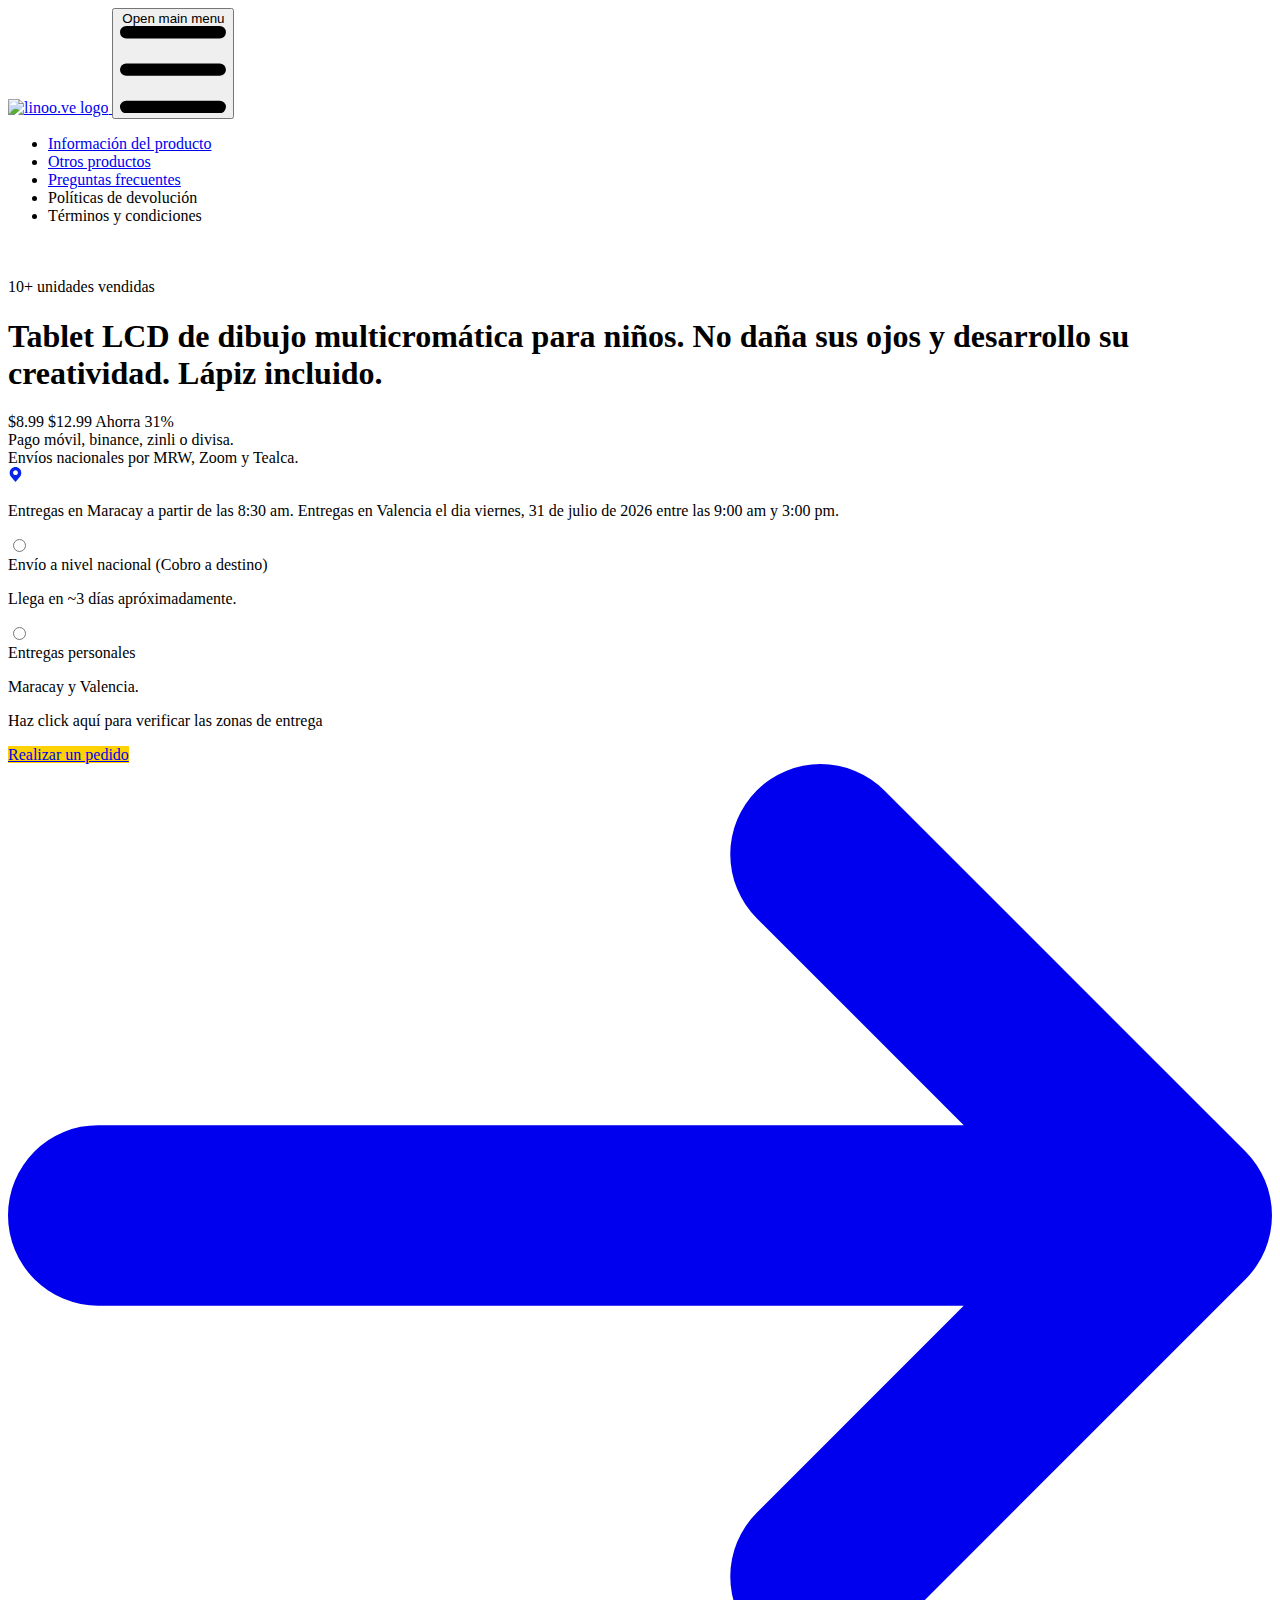
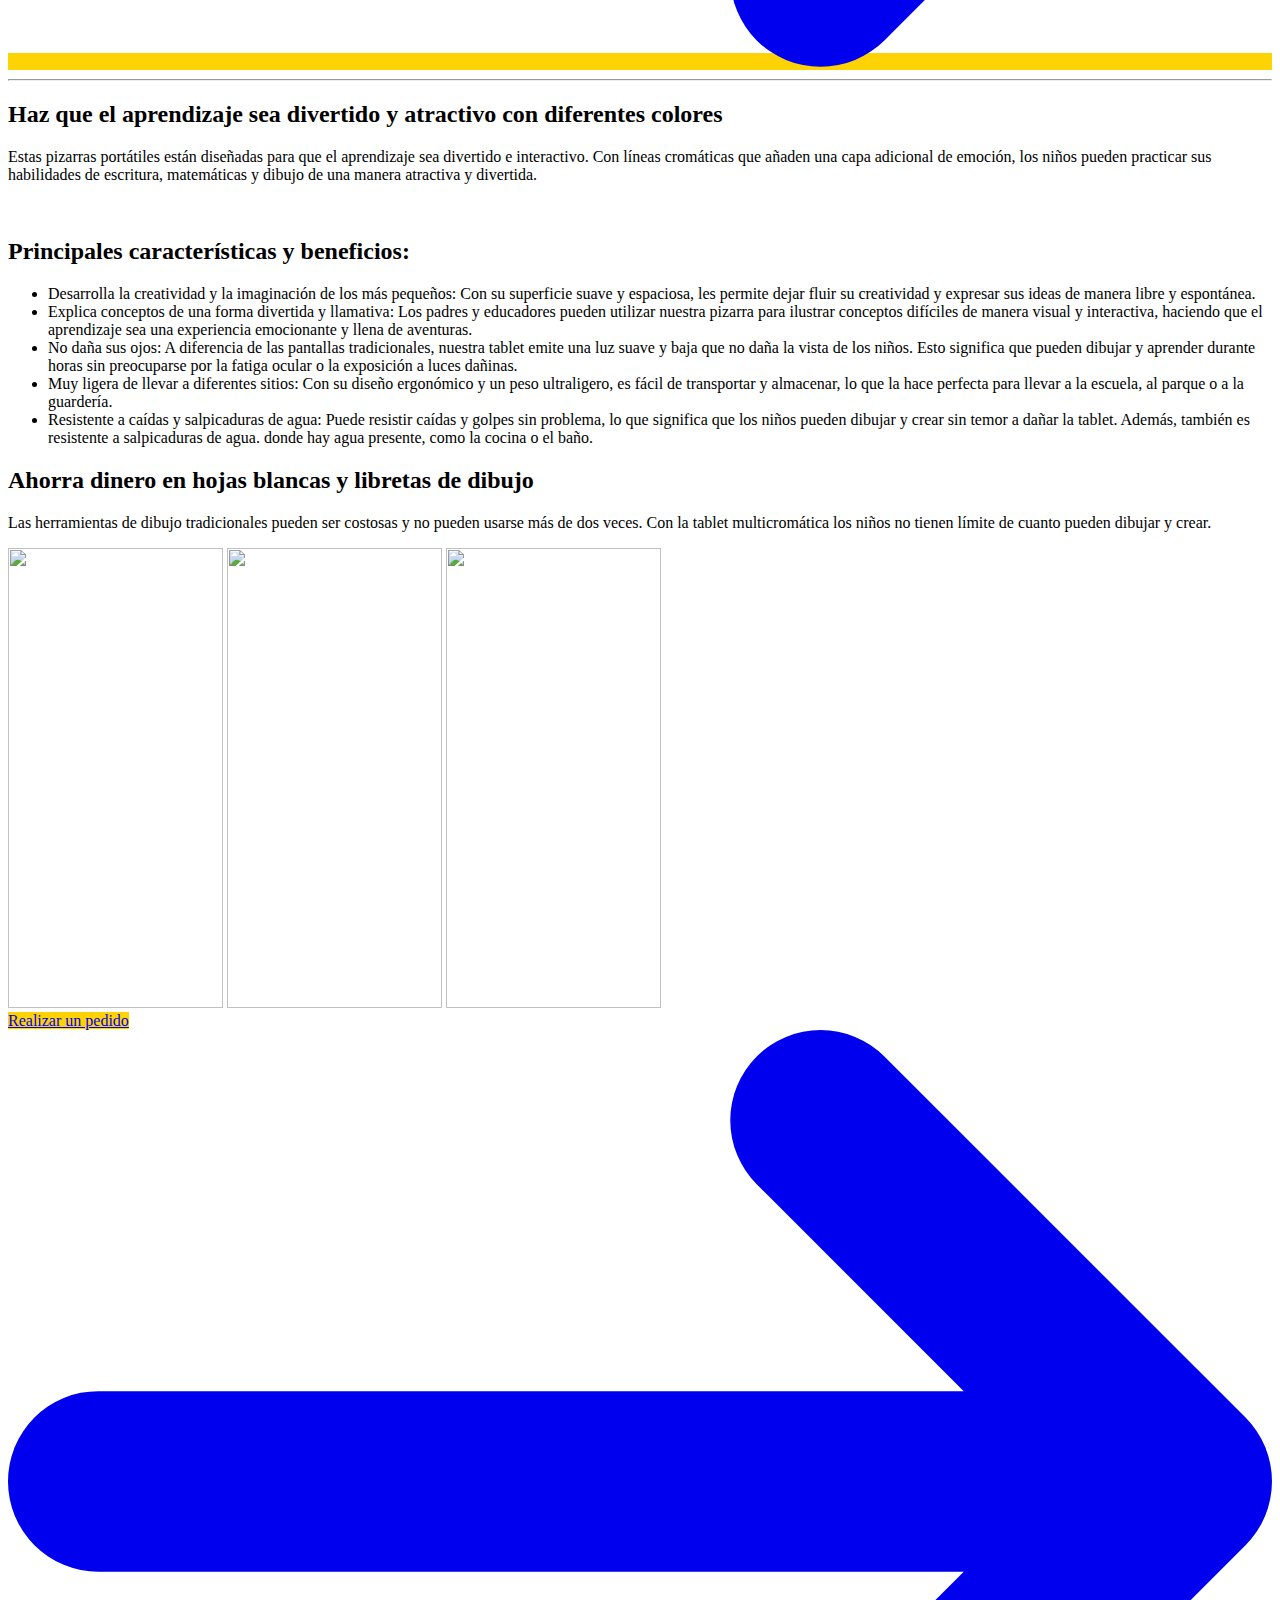
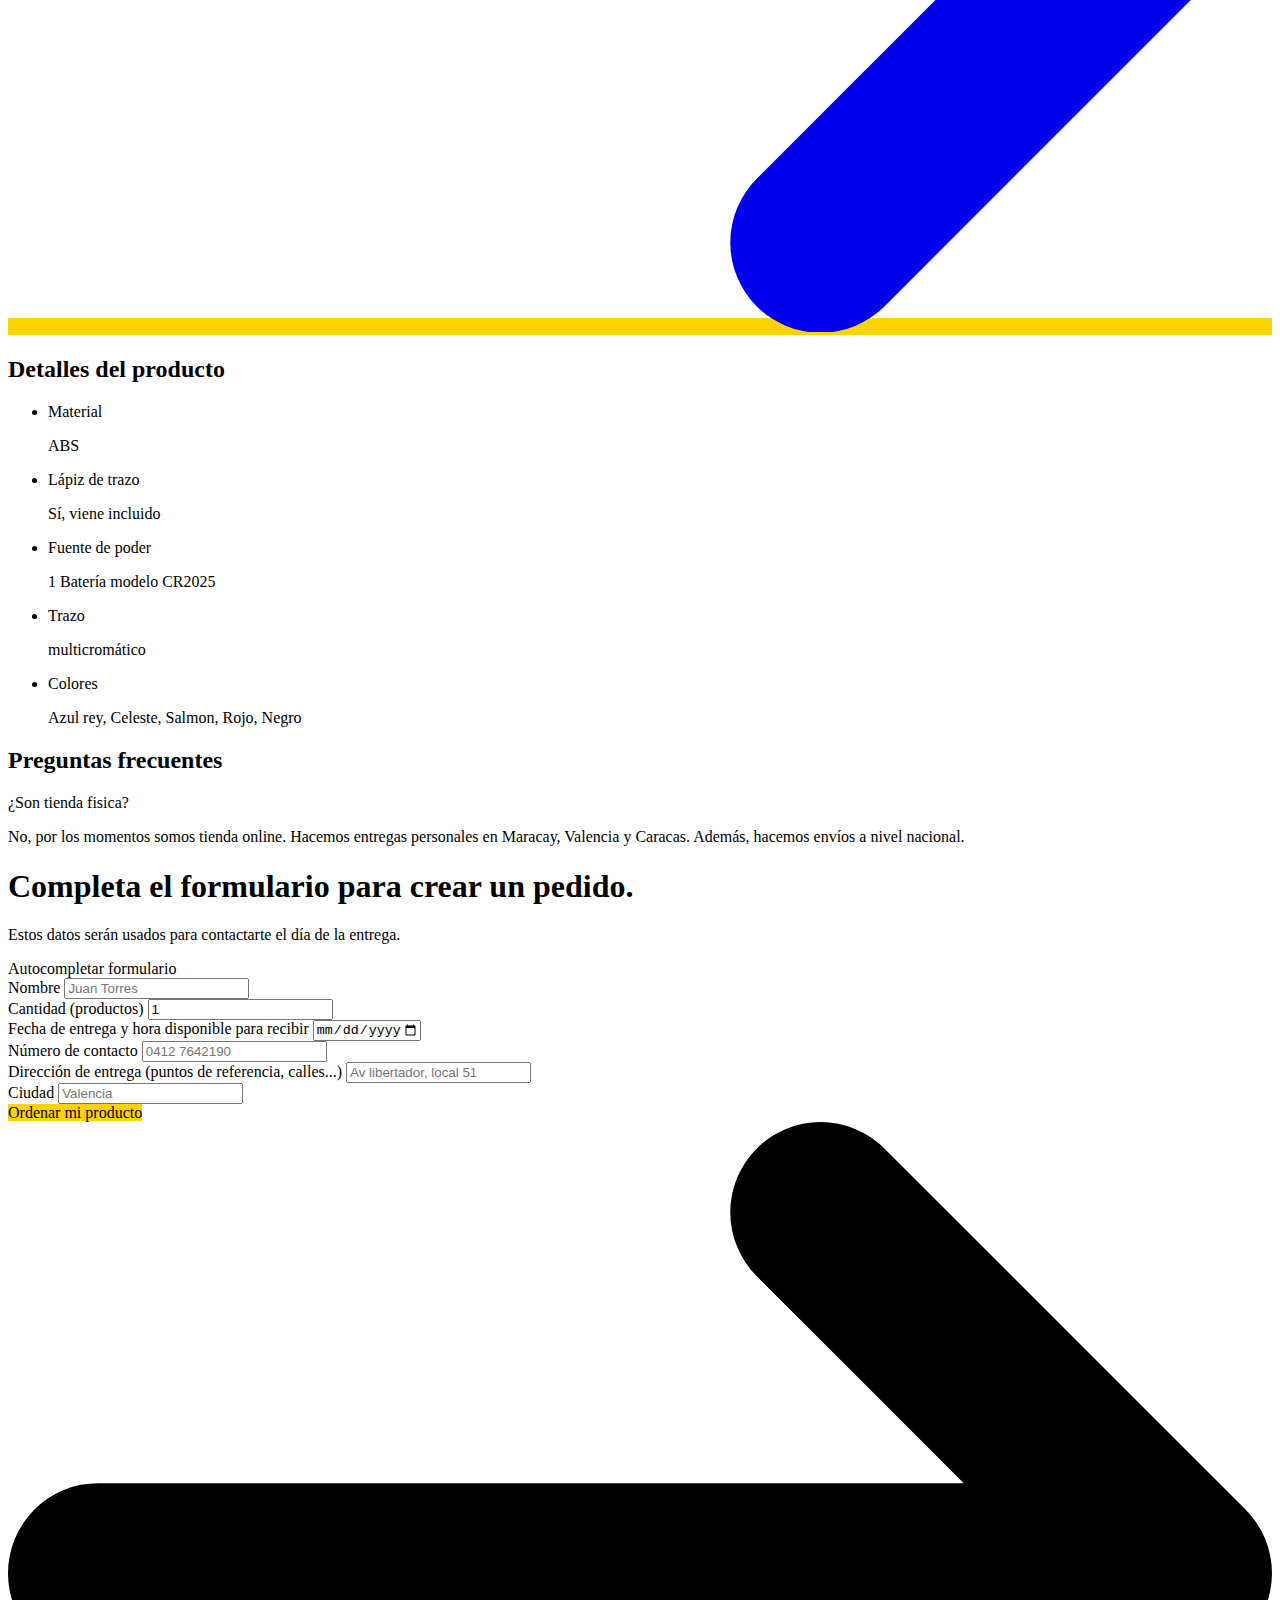
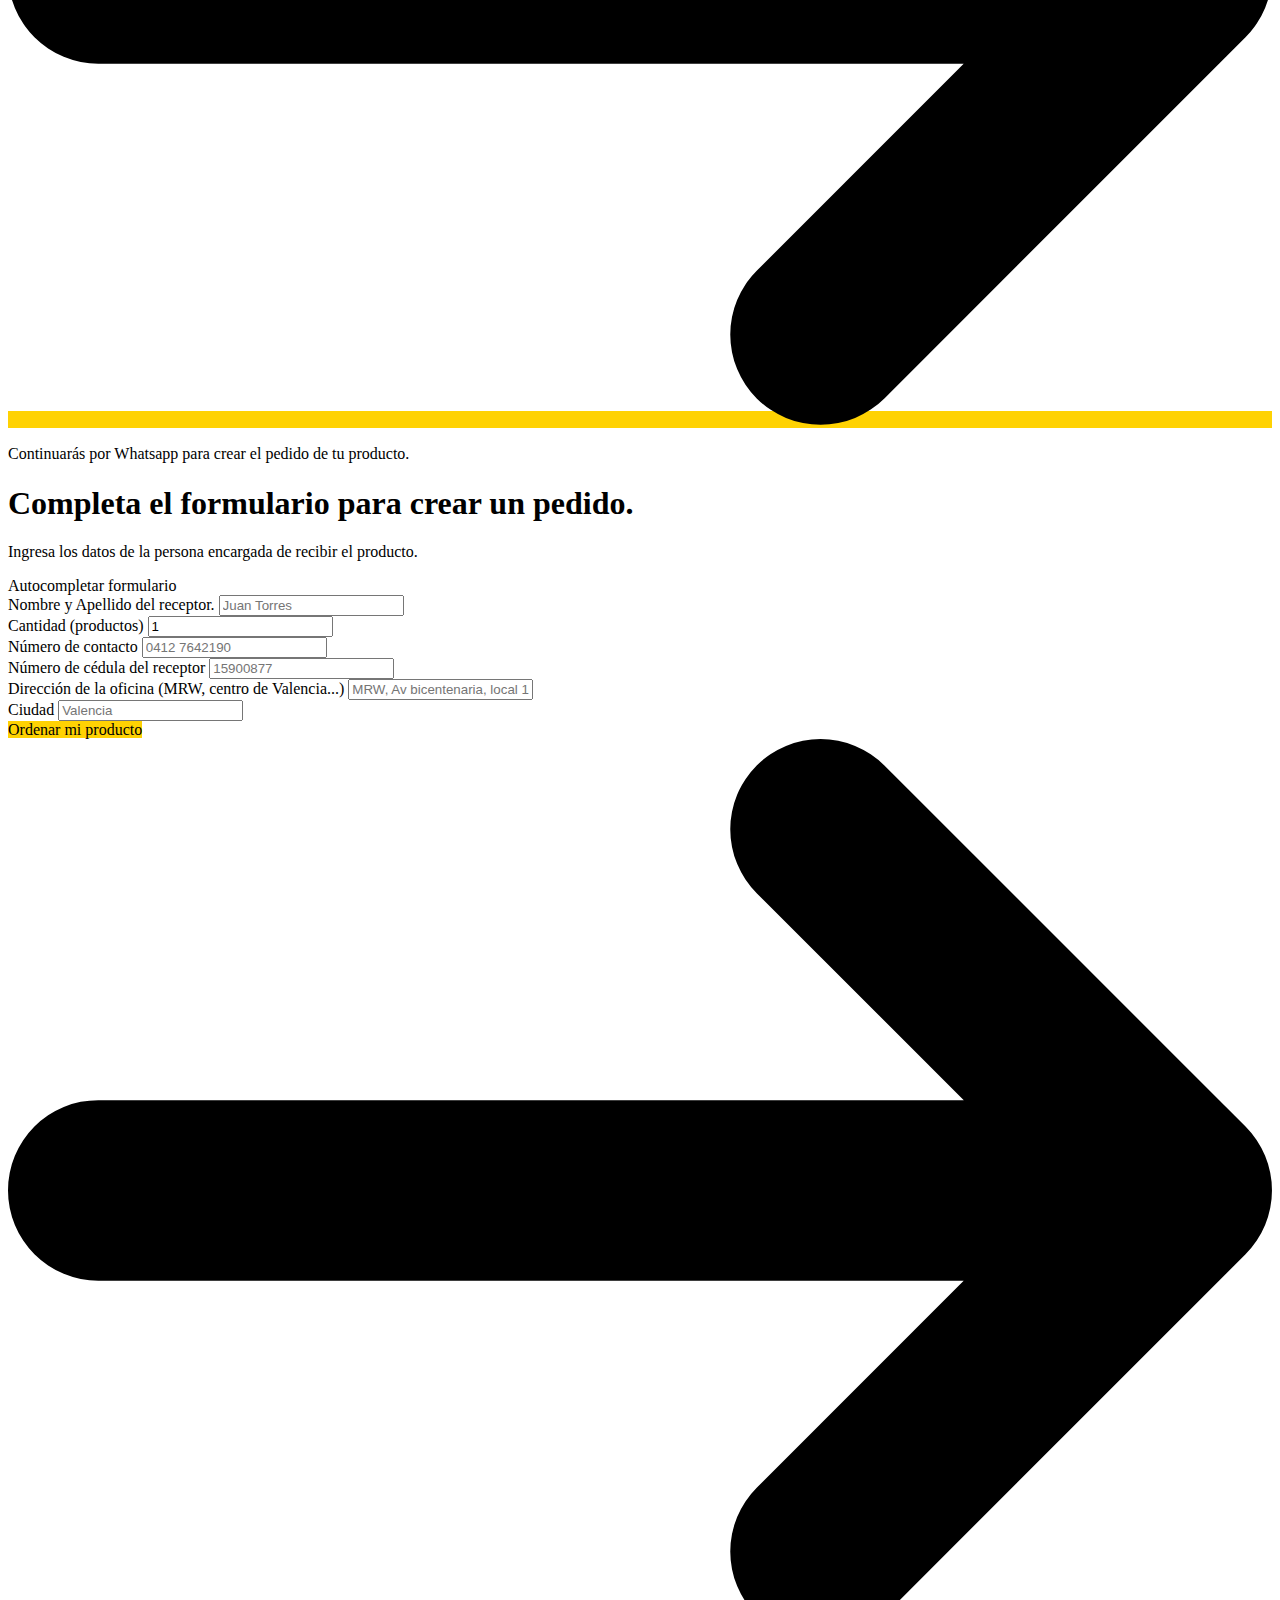
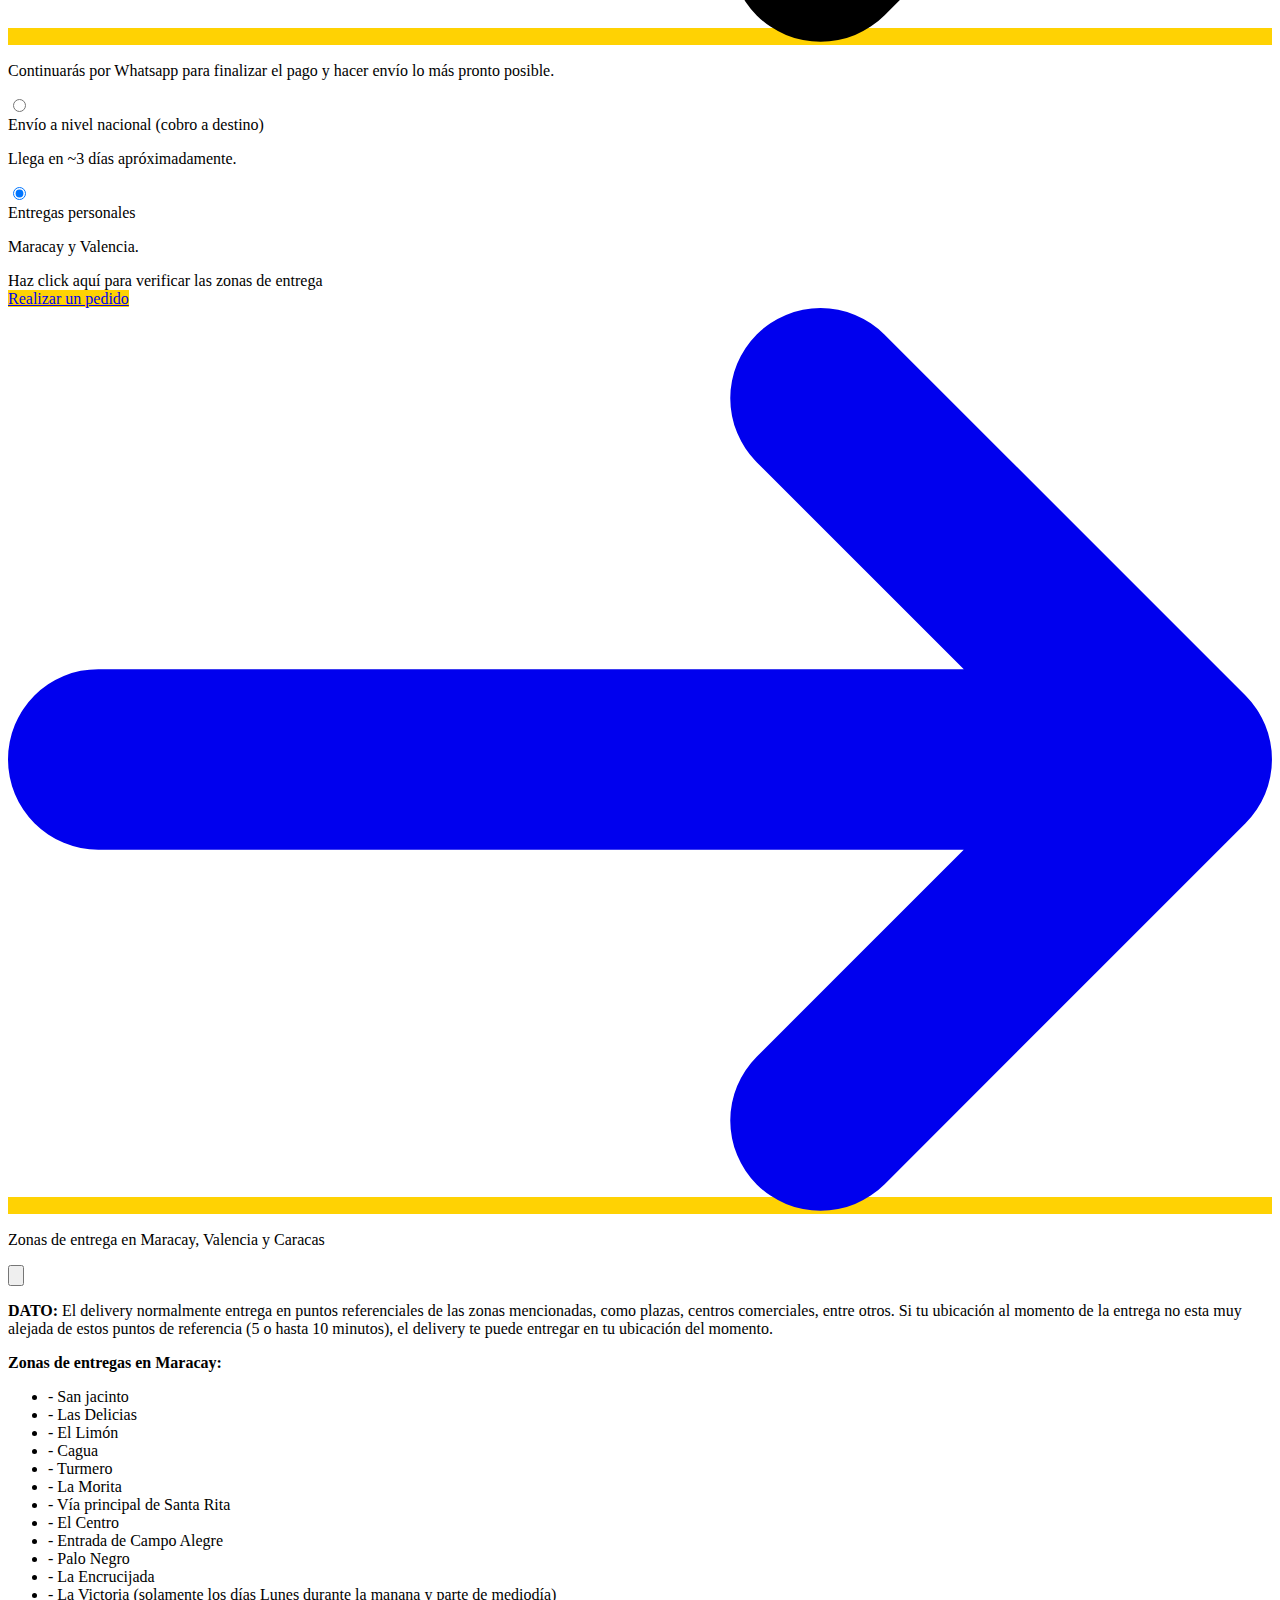
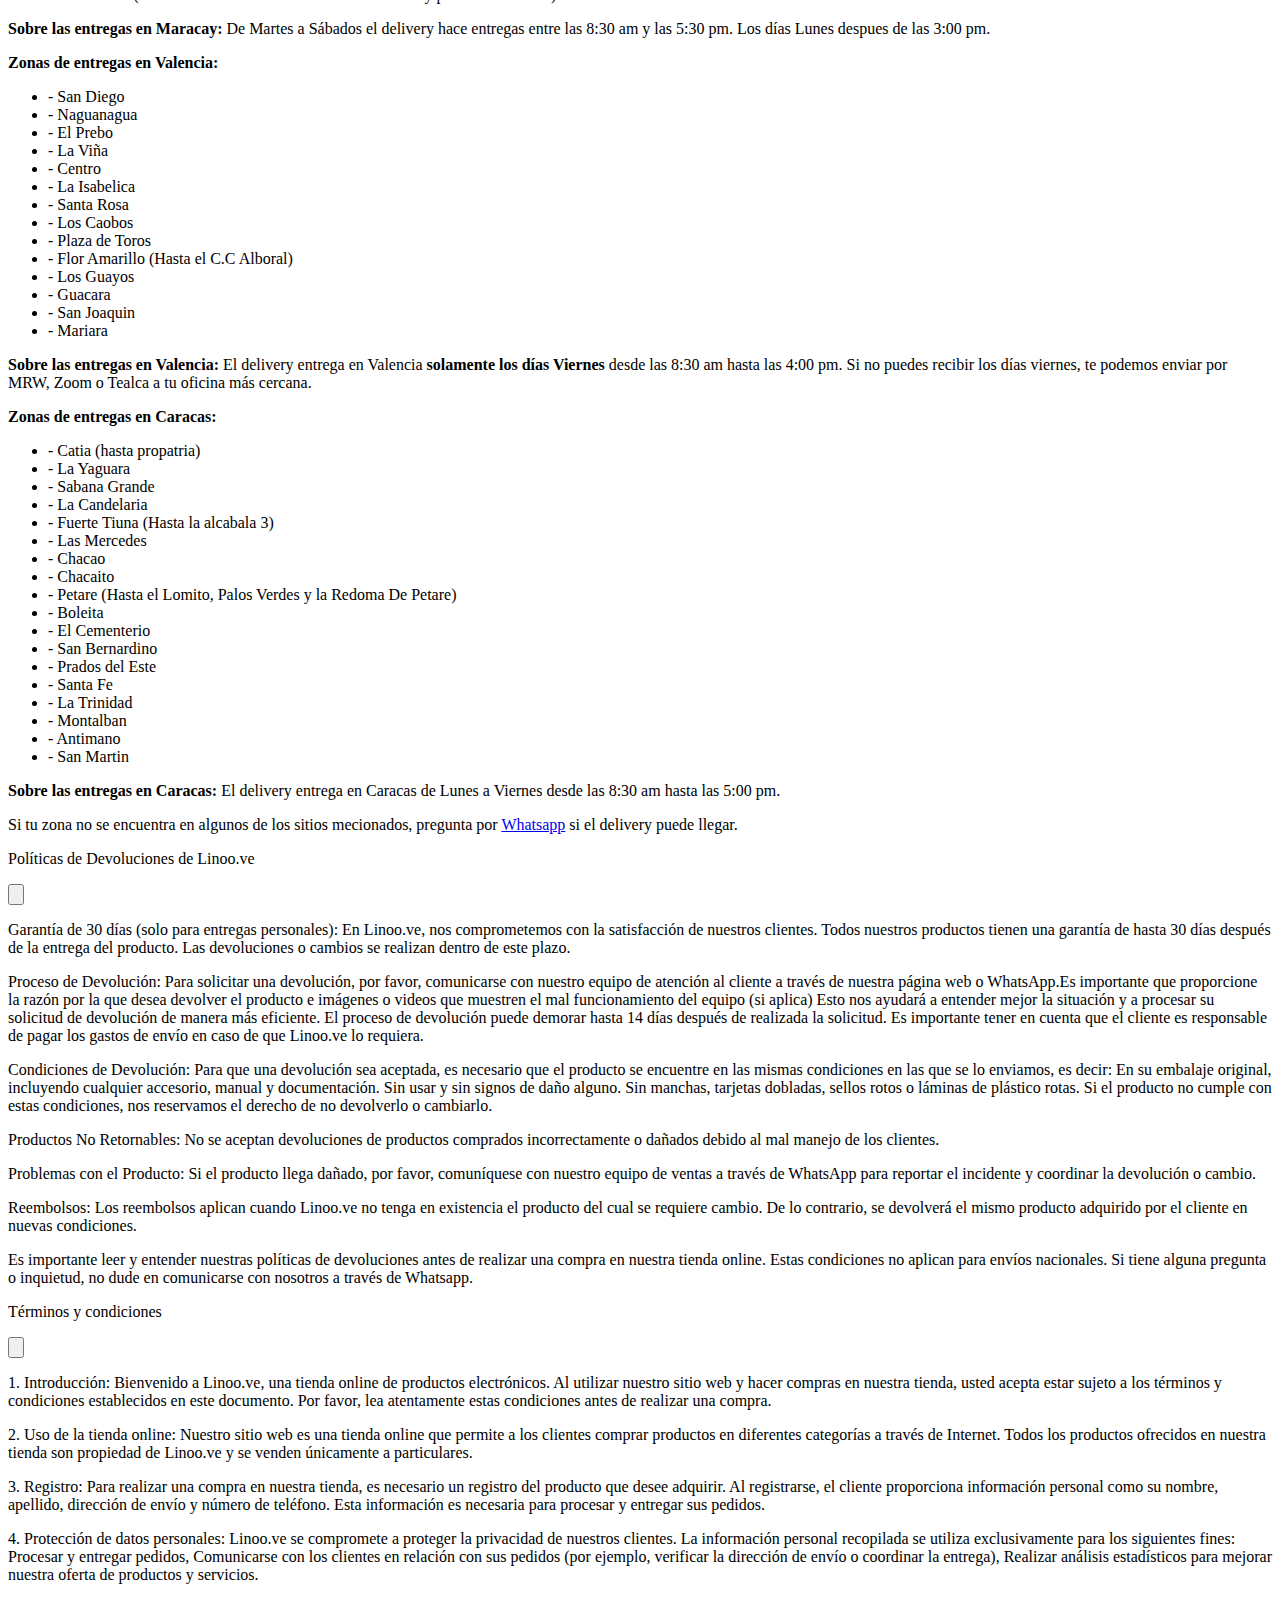
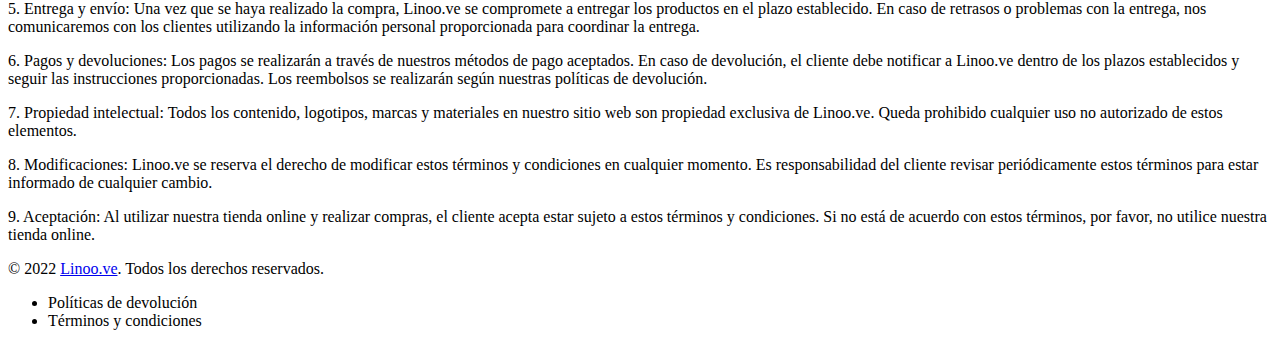
==== commit bff9143b: "V1: tiktok video players increase page load speed. Testing new performance without it." ====
--- a/553B3A04627B.html
+++ b/553B3A04627B.html
@@ -380,7 +380,7 @@
                 <div class="mx-auto max-w-screen-xl 2xl:px-0">
                   <div class="max-w-2xl">
                     <!-- tiktok videos -->
-                    <div class="flex overflow-x-scroll space-x-4">
+                    <!-- <div class="flex overflow-x-scroll space-x-4">
                       <iframe
                         width="215"
                         height="460"
@@ -389,7 +389,7 @@
                         src="https://www.tiktok.com/player/v1/7393881415336725765?rel=0&music_info=0&description=0"
                         title="Short video"
                       ></iframe>
-                    </div>
+                    </div> -->
 
                     <!-- Text product description -->
                     <div class="mx-auto max-w-2xl mt-10 space-y-6">
